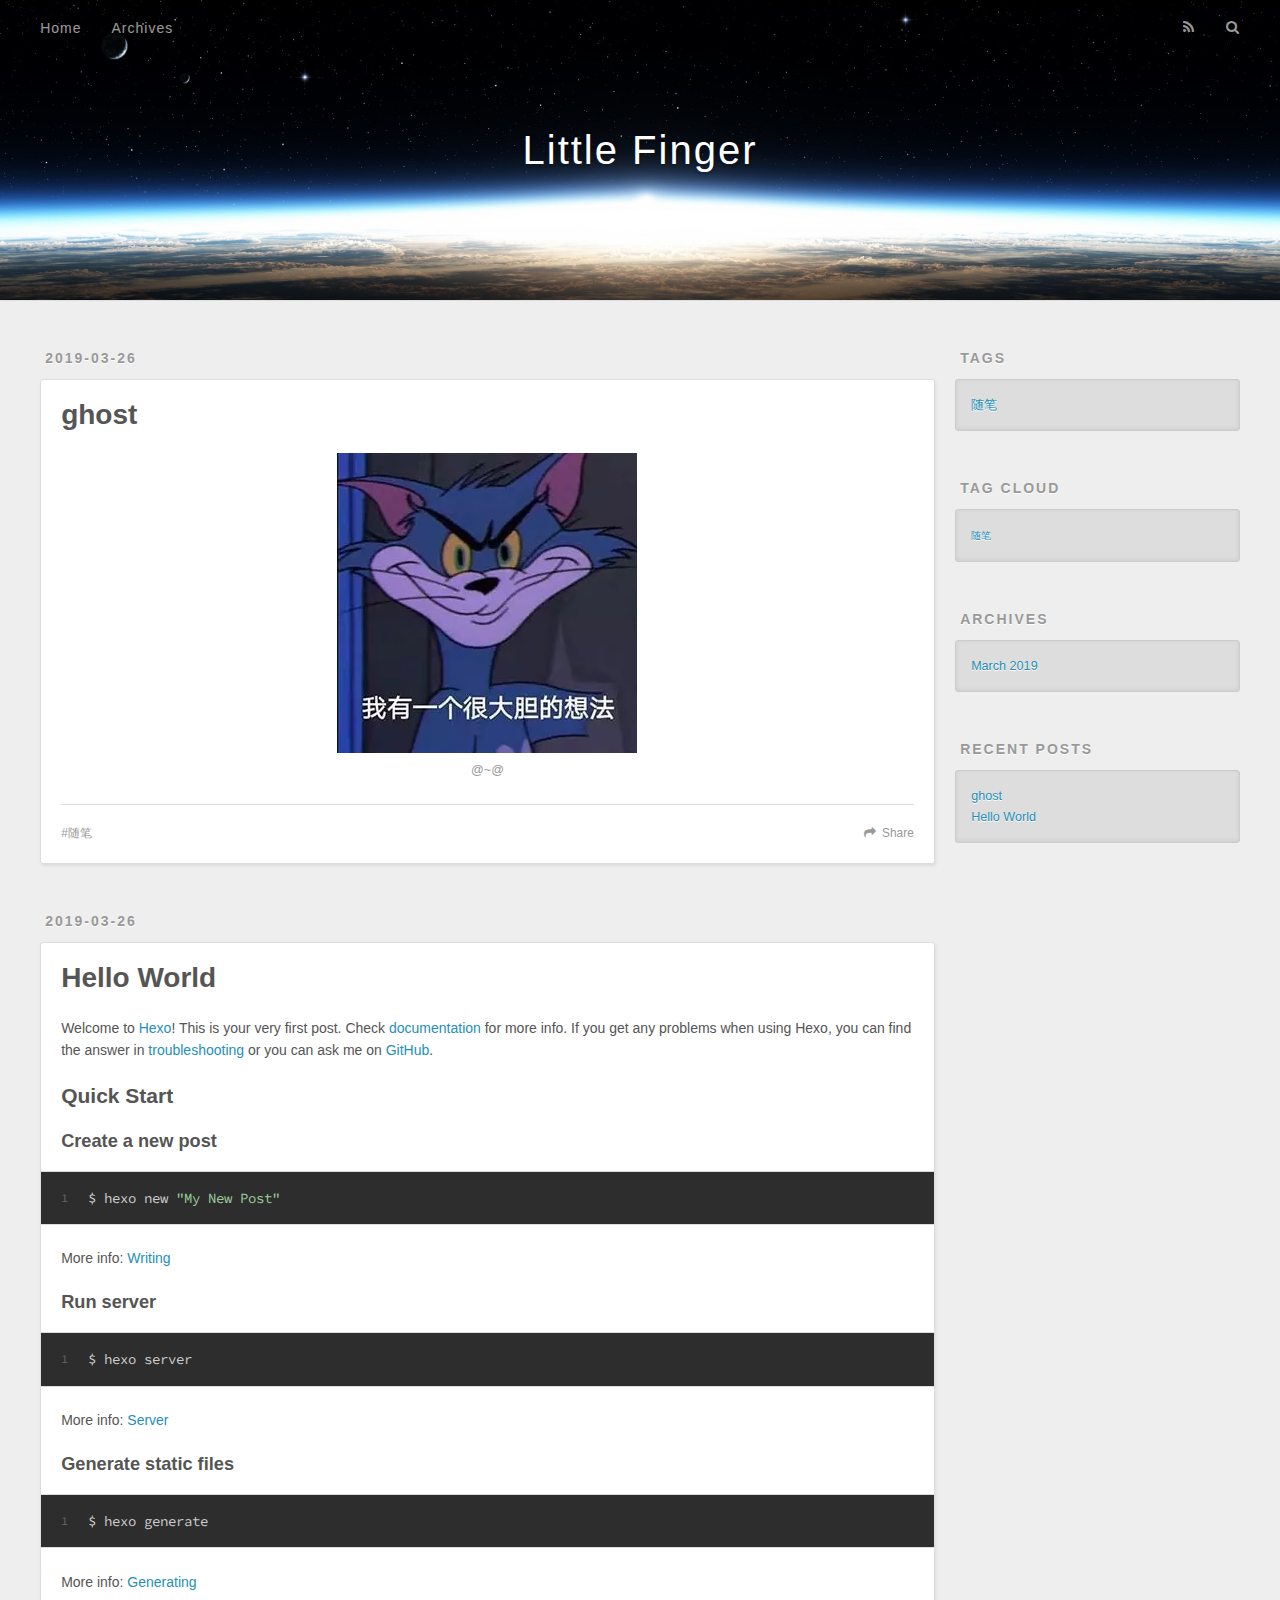
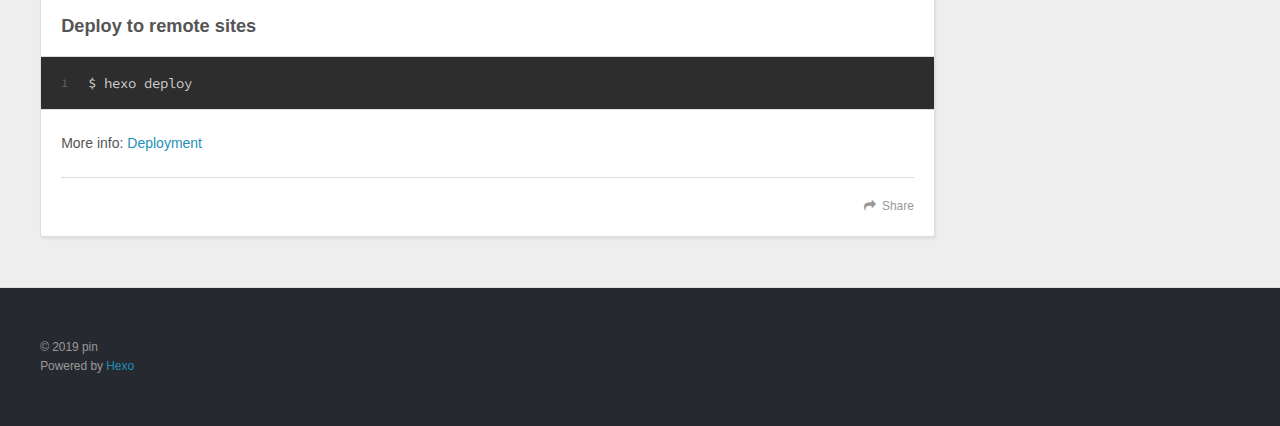
==== index.html @ fc422da3 "Site updated: 2019-03-26 10:39:49" ====
<!DOCTYPE html>
<html>
<head><meta name="generator" content="Hexo 3.8.0">
  <meta charset="utf-8">
  

  
  <title>Little Finger</title>
  <meta name="viewport" content="width=device-width, initial-scale=1, maximum-scale=1">
  <meta name="description" content="test">
<meta property="og:type" content="website">
<meta property="og:title" content="Little Finger">
<meta property="og:url" content="http://yoursite.com/index.html">
<meta property="og:site_name" content="Little Finger">
<meta property="og:description" content="test">
<meta property="og:locale" content="default">
<meta name="twitter:card" content="summary">
<meta name="twitter:title" content="Little Finger">
<meta name="twitter:description" content="test">
  
    <link rel="alternate" href="/atom.xml" title="Little Finger" type="application/atom+xml">
  
  
    <link rel="icon" href="/favicon.png">
  
  
    <link href="//fonts.googleapis.com/css?family=Source+Code+Pro" rel="stylesheet" type="text/css">
  
  <link rel="stylesheet" href="/css/style.css">
</head>
</html>
<body>
  <div id="container">
    <div id="wrap">
      <header id="header">
  <div id="banner"></div>
  <div id="header-outer" class="outer">
    <div id="header-title" class="inner">
      <h1 id="logo-wrap">
        <a href="/" id="logo">Little Finger</a>
      </h1>
      
    </div>
    <div id="header-inner" class="inner">
      <nav id="main-nav">
        <a id="main-nav-toggle" class="nav-icon"></a>
        
          <a class="main-nav-link" href="/">Home</a>
        
          <a class="main-nav-link" href="/archives">Archives</a>
        
      </nav>
      <nav id="sub-nav">
        
          <a id="nav-rss-link" class="nav-icon" href="/atom.xml" title="RSS Feed"></a>
        
        <a id="nav-search-btn" class="nav-icon" title="Search"></a>
      </nav>
      <div id="search-form-wrap">
        <form action="//google.com/search" method="get" accept-charset="UTF-8" class="search-form"><input type="search" name="q" class="search-form-input" placeholder="Search"><button type="submit" class="search-form-submit">&#xF002;</button><input type="hidden" name="sitesearch" value="http://yoursite.com"></form>
      </div>
    </div>
  </div>
</header>
      <div class="outer">
        <section id="main">
  
    <article id="post-ghost" class="article article-type-post" itemscope itemprop="blogPost">
  <div class="article-meta">
    <a href="/2019/03/26/ghost/" class="article-date">
  <time datetime="2019-03-26T02:29:30.000Z" itemprop="datePublished">2019-03-26</time>
</a>
    
  </div>
  <div class="article-inner">
    
    
      <header class="article-header">
        
  
    <h1 itemprop="name">
      <a class="article-title" href="/2019/03/26/ghost/">ghost</a>
    </h1>
  

      </header>
    
    <div class="article-entry" itemprop="articleBody">
      
        <p><img src="/2019/03/26/ghost/2.jpg" alt="@~@"></p>

      
    </div>
    <footer class="article-footer">
      <a data-url="http://yoursite.com/2019/03/26/ghost/" data-id="cjtp668ej0000jkpq7bu8ow5j" class="article-share-link">Share</a>
      
      
  <ul class="article-tag-list"><li class="article-tag-list-item"><a class="article-tag-list-link" href="/tags/随笔/">随笔</a></li></ul>

    </footer>
  </div>
  
</article>


  
    <article id="post-hello-world" class="article article-type-post" itemscope itemprop="blogPost">
  <div class="article-meta">
    <a href="/2019/03/26/hello-world/" class="article-date">
  <time datetime="2019-03-26T02:00:31.292Z" itemprop="datePublished">2019-03-26</time>
</a>
    
  </div>
  <div class="article-inner">
    
    
      <header class="article-header">
        
  
    <h1 itemprop="name">
      <a class="article-title" href="/2019/03/26/hello-world/">Hello World</a>
    </h1>
  

      </header>
    
    <div class="article-entry" itemprop="articleBody">
      
        <p>Welcome to <a href="https://hexo.io/" target="_blank" rel="noopener">Hexo</a>! This is your very first post. Check <a href="https://hexo.io/docs/" target="_blank" rel="noopener">documentation</a> for more info. If you get any problems when using Hexo, you can find the answer in <a href="https://hexo.io/docs/troubleshooting.html" target="_blank" rel="noopener">troubleshooting</a> or you can ask me on <a href="https://github.com/hexojs/hexo/issues" target="_blank" rel="noopener">GitHub</a>.</p>
<h2 id="Quick-Start"><a href="#Quick-Start" class="headerlink" title="Quick Start"></a>Quick Start</h2><h3 id="Create-a-new-post"><a href="#Create-a-new-post" class="headerlink" title="Create a new post"></a>Create a new post</h3><figure class="highlight bash"><table><tr><td class="gutter"><pre><span class="line">1</span><br></pre></td><td class="code"><pre><span class="line">$ hexo new <span class="string">"My New Post"</span></span><br></pre></td></tr></table></figure>
<p>More info: <a href="https://hexo.io/docs/writing.html" target="_blank" rel="noopener">Writing</a></p>
<h3 id="Run-server"><a href="#Run-server" class="headerlink" title="Run server"></a>Run server</h3><figure class="highlight bash"><table><tr><td class="gutter"><pre><span class="line">1</span><br></pre></td><td class="code"><pre><span class="line">$ hexo server</span><br></pre></td></tr></table></figure>
<p>More info: <a href="https://hexo.io/docs/server.html" target="_blank" rel="noopener">Server</a></p>
<h3 id="Generate-static-files"><a href="#Generate-static-files" class="headerlink" title="Generate static files"></a>Generate static files</h3><figure class="highlight bash"><table><tr><td class="gutter"><pre><span class="line">1</span><br></pre></td><td class="code"><pre><span class="line">$ hexo generate</span><br></pre></td></tr></table></figure>
<p>More info: <a href="https://hexo.io/docs/generating.html" target="_blank" rel="noopener">Generating</a></p>
<h3 id="Deploy-to-remote-sites"><a href="#Deploy-to-remote-sites" class="headerlink" title="Deploy to remote sites"></a>Deploy to remote sites</h3><figure class="highlight bash"><table><tr><td class="gutter"><pre><span class="line">1</span><br></pre></td><td class="code"><pre><span class="line">$ hexo deploy</span><br></pre></td></tr></table></figure>
<p>More info: <a href="https://hexo.io/docs/deployment.html" target="_blank" rel="noopener">Deployment</a></p>

      
    </div>
    <footer class="article-footer">
      <a data-url="http://yoursite.com/2019/03/26/hello-world/" data-id="cjtp668eq0001jkpqhsr3fn15" class="article-share-link">Share</a>
      
      
    </footer>
  </div>
  
</article>


  


</section>
        
          <aside id="sidebar">
  
    

  
    
  <div class="widget-wrap">
    <h3 class="widget-title">Tags</h3>
    <div class="widget">
      <ul class="tag-list"><li class="tag-list-item"><a class="tag-list-link" href="/tags/随笔/">随笔</a></li></ul>
    </div>
  </div>


  
    
  <div class="widget-wrap">
    <h3 class="widget-title">Tag Cloud</h3>
    <div class="widget tagcloud">
      <a href="/tags/随笔/" style="font-size: 10px;">随笔</a>
    </div>
  </div>

  
    
  <div class="widget-wrap">
    <h3 class="widget-title">Archives</h3>
    <div class="widget">
      <ul class="archive-list"><li class="archive-list-item"><a class="archive-list-link" href="/archives/2019/03/">March 2019</a></li></ul>
    </div>
  </div>


  
    
  <div class="widget-wrap">
    <h3 class="widget-title">Recent Posts</h3>
    <div class="widget">
      <ul>
        
          <li>
            <a href="/2019/03/26/ghost/">ghost</a>
          </li>
        
          <li>
            <a href="/2019/03/26/hello-world/">Hello World</a>
          </li>
        
      </ul>
    </div>
  </div>

  
</aside>
        
      </div>
      <footer id="footer">
  
  <div class="outer">
    <div id="footer-info" class="inner">
      &copy; 2019 pin<br>
      Powered by <a href="http://hexo.io/" target="_blank">Hexo</a>
    </div>
  </div>
</footer>
    </div>
    <nav id="mobile-nav">
  
    <a href="/" class="mobile-nav-link">Home</a>
  
    <a href="/archives" class="mobile-nav-link">Archives</a>
  
</nav>
    

<script src="//ajax.googleapis.com/ajax/libs/jquery/2.0.3/jquery.min.js"></script>


  <link rel="stylesheet" href="/fancybox/jquery.fancybox.css">
  <script src="/fancybox/jquery.fancybox.pack.js"></script>


<script src="/js/script.js"></script>



  </div>
</body>
</html>
---- css/style.css ----
body {
  width: 100%;
}
body:before,
body:after {
  content: "";
  display: table;
}
body:after {
  clear: both;
}
html,
body,
div,
span,
applet,
object,
iframe,
h1,
h2,
h3,
h4,
h5,
h6,
p,
blockquote,
pre,
a,
abbr,
acronym,
address,
big,
cite,
code,
del,
dfn,
em,
img,
ins,
kbd,
q,
s,
samp,
small,
strike,
strong,
sub,
sup,
tt,
var,
dl,
dt,
dd,
ol,
ul,
li,
fieldset,
form,
label,
legend,
table,
caption,
tbody,
tfoot,
thead,
tr,
th,
td {
  margin: 0;
  padding: 0;
  border: 0;
  outline: 0;
  font-weight: inherit;
  font-style: inherit;
  font-family: inherit;
  font-size: 100%;
  vertical-align: baseline;
}
body {
  line-height: 1;
  color: #000;
  background: #fff;
}
ol,
ul {
  list-style: none;
}
table {
  border-collapse: separate;
  border-spacing: 0;
  vertical-align: middle;
}
caption,
th,
td {
  text-align: left;
  font-weight: normal;
  vertical-align: middle;
}
a img {
  border: none;
}
input,
button {
  margin: 0;
  padding: 0;
}
input::-moz-focus-inner,
button::-moz-focus-inner {
  border: 0;
  padding: 0;
}
@font-face {
  font-family: FontAwesome;
  font-style: normal;
  font-weight: normal;
  src: url("fonts/fontawesome-webfont.eot?v=#4.0.3");
  src: url("fonts/fontawesome-webfont.eot?#iefix&v=#4.0.3") format("embedded-opentype"), url("fonts/fontawesome-webfont.woff?v=#4.0.3") format("woff"), url("fonts/fontawesome-webfont.ttf?v=#4.0.3") format("truetype"), url("fonts/fontawesome-webfont.svg#fontawesomeregular?v=#4.0.3") format("svg");
}
html,
body,
#container {
  height: 100%;
}
body {
  background: #eee;
  font: 14px -apple-system, BlinkMacSystemFont, "Segoe UI", "Roboto", "Oxygen", "Ubuntu", "Cantarell", "Fira Sans", "Droid Sans", "Helvetica Neue", sans-serif;
  -webkit-text-size-adjust: 100%;
}
.outer {
  max-width: 1220px;
  margin: 0 auto;
  padding: 0 20px;
}
.outer:before,
.outer:after {
  content: "";
  display: table;
}
.outer:after {
  clear: both;
}
.inner {
  display: inline;
  float: left;
  width: 98.33333333333333%;
  margin: 0 0.833333333333333%;
}
.left,
.alignleft {
  float: left;
}
.right,
.alignright {
  float: right;
}
.clear {
  clear: both;
}
#container {
  position: relative;
}
.mobile-nav-on {
  overflow: hidden;
}
#wrap {
  height: 100%;
  width: 100%;
  position: absolute;
  top: 0;
  left: 0;
  -webkit-transition: 0.2s ease-out;
  -moz-transition: 0.2s ease-out;
  -ms-transition: 0.2s ease-out;
  transition: 0.2s ease-out;
  z-index: 1;
  background: #eee;
}
.mobile-nav-on #wrap {
  left: 280px;
}
@media screen and (min-width: 768px) {
  #main {
    display: inline;
    float: left;
    width: 73.33333333333333%;
    margin: 0 0.833333333333333%;
  }
}
.article-date,
.article-category-link,
.archive-year,
.widget-title {
  text-decoration: none;
  text-transform: uppercase;
  letter-spacing: 2px;
  color: #999;
  margin-bottom: 1em;
  margin-left: 5px;
  line-height: 1em;
  text-shadow: 0 1px #fff;
  font-weight: bold;
}
.article-inner,
.archive-article-inner {
  background: #fff;
  -webkit-box-shadow: 1px 2px 3px #ddd;
  box-shadow: 1px 2px 3px #ddd;
  border: 1px solid #ddd;
  border-radius: 3px;
}
.article-entry h1,
.widget h1 {
  font-size: 2em;
}
.article-entry h2,
.widget h2 {
  font-size: 1.5em;
}
.article-entry h3,
.widget h3 {
  font-size: 1.3em;
}
.article-entry h4,
.widget h4 {
  font-size: 1.2em;
}
.article-entry h5,
.widget h5 {
  font-size: 1em;
}
.article-entry h6,
.widget h6 {
  font-size: 1em;
  color: #999;
}
.article-entry hr,
.widget hr {
  border: 1px dashed #ddd;
}
.article-entry strong,
.widget strong {
  font-weight: bold;
}
.article-entry em,
.widget em,
.article-entry cite,
.widget cite {
  font-style: italic;
}
.article-entry sup,
.widget sup,
.article-entry sub,
.widget sub {
  font-size: 0.75em;
  line-height: 0;
  position: relative;
  vertical-align: baseline;
}
.article-entry sup,
.widget sup {
  top: -0.5em;
}
.article-entry sub,
.widget sub {
  bottom: -0.2em;
}
.article-entry small,
.widget small {
  font-size: 0.85em;
}
.article-entry acronym,
.widget acronym,
.article-entry abbr,
.widget abbr {
  border-bottom: 1px dotted;
}
.article-entry ul,
.widget ul,
.article-entry ol,
.widget ol,
.article-entry dl,
.widget dl {
  margin: 0 20px;
  line-height: 1.6em;
}
.article-entry ul ul,
.widget ul ul,
.article-entry ol ul,
.widget ol ul,
.article-entry ul ol,
.widget ul ol,
.article-entry ol ol,
.widget ol ol {
  margin-top: 0;
  margin-bottom: 0;
}
.article-entry ul,
.widget ul {
  list-style: disc;
}
.article-entry ol,
.widget ol {
  list-style: decimal;
}
.article-entry dt,
.widget dt {
  font-weight: bold;
}
#header {
  height: 300px;
  position: relative;
  border-bottom: 1px solid #ddd;
}
#header:before,
#header:after {
  content: "";
  position: absolute;
  left: 0;
  right: 0;
  height: 40px;
}
#header:before {
  top: 0;
  background: -webkit-linear-gradient(rgba(0,0,0,0.2), transparent);
  background: -moz-linear-gradient(rgba(0,0,0,0.2), transparent);
  background: -ms-linear-gradient(rgba(0,0,0,0.2), transparent);
  background: linear-gradient(rgba(0,0,0,0.2), transparent);
}
#header:after {
  bottom: 0;
  background: -webkit-linear-gradient(transparent, rgba(0,0,0,0.2));
  background: -moz-linear-gradient(transparent, rgba(0,0,0,0.2));
  background: -ms-linear-gradient(transparent, rgba(0,0,0,0.2));
  background: linear-gradient(transparent, rgba(0,0,0,0.2));
}
#header-outer {
  height: 100%;
  position: relative;
}
#header-inner {
  position: relative;
  overflow: hidden;
}
#banner {
  position: absolute;
  top: 0;
  left: 0;
  width: 100%;
  height: 100%;
  background: url("images/banner.jpg") center #000;
  -webkit-background-size: cover;
  -moz-background-size: cover;
  background-size: cover;
  z-index: -1;
}
#header-title {
  text-align: center;
  height: 40px;
  position: absolute;
  top: 50%;
  left: 0;
  margin-top: -20px;
}
#logo,
#subtitle {
  text-decoration: none;
  color: #fff;
  font-weight: 300;
  text-shadow: 0 1px 4px rgba(0,0,0,0.3);
}
#logo {
  font-size: 40px;
  line-height: 40px;
  letter-spacing: 2px;
}
#subtitle {
  font-size: 16px;
  line-height: 16px;
  letter-spacing: 1px;
}
#subtitle-wrap {
  margin-top: 16px;
}
#main-nav {
  float: left;
  margin-left: -15px;
}
.nav-icon,
.main-nav-link {
  float: left;
  color: #fff;
  opacity: 0.6;
  text-decoration: none;
  text-shadow: 0 1px rgba(0,0,0,0.2);
  -webkit-transition: opacity 0.2s;
  -moz-transition: opacity 0.2s;
  -ms-transition: opacity 0.2s;
  transition: opacity 0.2s;
  display: block;
  padding: 20px 15px;
}
.nav-icon:hover,
.main-nav-link:hover {
  opacity: 1;
}
.nav-icon {
  font-family: FontAwesome;
  text-align: center;
  font-size: 14px;
  width: 14px;
  height: 14px;
  padding: 20px 15px;
  position: relative;
  cursor: pointer;
}
.main-nav-link {
  font-weight: 300;
  letter-spacing: 1px;
}
@media screen and (max-width: 479px) {
  .main-nav-link {
    display: none;
  }
}
#main-nav-toggle {
  display: none;
}
#main-nav-toggle:before {
  content: "\f0c9";
}
@media screen and (max-width: 479px) {
  #main-nav-toggle {
    display: block;
  }
}
#sub-nav {
  float: right;
  margin-right: -15px;
}
#nav-rss-link:before {
  content: "\f09e";
}
#nav-search-btn:before {
  content: "\f002";
}
#search-form-wrap {
  position: absolute;
  top: 15px;
  width: 150px;
  height: 30px;
  right: -150px;
  opacity: 0;
  -webkit-transition: 0.2s ease-out;
  -moz-transition: 0.2s ease-out;
  -ms-transition: 0.2s ease-out;
  transition: 0.2s ease-out;
}
#search-form-wrap.on {
  opacity: 1;
  right: 0;
}
@media screen and (max-width: 479px) {
  #search-form-wrap {
    width: 100%;
    right: -100%;
  }
}
.search-form {
  position: absolute;
  top: 0;
  left: 0;
  right: 0;
  background: #fff;
  padding: 5px 15px;
  border-radius: 15px;
  -webkit-box-shadow: 0 0 10px rgba(0,0,0,0.3);
  box-shadow: 0 0 10px rgba(0,0,0,0.3);
}
.search-form-input {
  border: none;
  background: none;
  color: #555;
  width: 100%;
  font: 13px -apple-system, BlinkMacSystemFont, "Segoe UI", "Roboto", "Oxygen", "Ubuntu", "Cantarell", "Fira Sans", "Droid Sans", "Helvetica Neue", sans-serif;
  outline: none;
}
.search-form-input::-webkit-search-results-decoration,
.search-form-input::-webkit-search-cancel-button {
  -webkit-appearance: none;
}
.search-form-submit {
  position: absolute;
  top: 50%;
  right: 10px;
  margin-top: -7px;
  font: 13px FontAwesome;
  border: none;
  background: none;
  color: #bbb;
  cursor: pointer;
}
.search-form-submit:hover,
.search-form-submit:focus {
  color: #777;
}
.article {
  margin: 50px 0;
}
.article-inner {
  overflow: hidden;
}
.article-meta:before,
.article-meta:after {
  content: "";
  display: table;
}
.article-meta:after {
  clear: both;
}
.article-date {
  float: left;
}
.article-category {
  float: left;
  line-height: 1em;
  color: #ccc;
  text-shadow: 0 1px #fff;
  margin-left: 8px;
}
.article-category:before {
  content: "\2022";
}
.article-category-link {
  margin: 0 12px 1em;
}
.article-header {
  padding: 20px 20px 0;
}
.article-title {
  text-decoration: none;
  font-size: 2em;
  font-weight: bold;
  color: #555;
  line-height: 1.1em;
  -webkit-transition: color 0.2s;
  -moz-transition: color 0.2s;
  -ms-transition: color 0.2s;
  transition: color 0.2s;
}
a.article-title:hover {
  color: #258fb8;
}
.article-entry {
  color: #555;
  padding: 0 20px;
}
.article-entry:before,
.article-entry:after {
  content: "";
  display: table;
}
.article-entry:after {
  clear: both;
}
.article-entry p,
.article-entry table {
  line-height: 1.6em;
  margin: 1.6em 0;
}
.article-entry h1,
.article-entry h2,
.article-entry h3,
.article-entry h4,
.article-entry h5,
.article-entry h6 {
  font-weight: bold;
}
.article-entry h1,
.article-entry h2,
.article-entry h3,
.article-entry h4,
.article-entry h5,
.article-entry h6 {
  line-height: 1.1em;
  margin: 1.1em 0;
}
.article-entry a {
  color: #258fb8;
  text-decoration: none;
}
.article-entry a:hover {
  text-decoration: underline;
}
.article-entry ul,
.article-entry ol,
.article-entry dl {
  margin-top: 1.6em;
  margin-bottom: 1.6em;
}
.article-entry img,
.article-entry video {
  max-width: 100%;
  height: auto;
  display: block;
  margin: auto;
}
.article-entry iframe {
  border: none;
}
.article-entry table {
  width: 100%;
  border-collapse: collapse;
  border-spacing: 0;
}
.article-entry th {
  font-weight: bold;
  border-bottom: 3px solid #ddd;
  padding-bottom: 0.5em;
}
.article-entry td {
  border-bottom: 1px solid #ddd;
  padding: 10px 0;
}
.article-entry blockquote {
  font-family: Georgia, "Times New Roman", serif;
  font-size: 1.4em;
  margin: 1.6em 20px;
  text-align: center;
}
.article-entry blockquote footer {
  font-size: 14px;
  margin: 1.6em 0;
  font-family: -apple-system, BlinkMacSystemFont, "Segoe UI", "Roboto", "Oxygen", "Ubuntu", "Cantarell", "Fira Sans", "Droid Sans", "Helvetica Neue", sans-serif;
}
.article-entry blockquote footer cite:before {
  content: "—";
  padding: 0 0.5em;
}
.article-entry .pullquote {
  text-align: left;
  width: 45%;
  margin: 0;
}
.article-entry .pullquote.left {
  margin-left: 0.5em;
  margin-right: 1em;
}
.article-entry .pullquote.right {
  margin-right: 0.5em;
  margin-left: 1em;
}
.article-entry .caption {
  color: #999;
  display: block;
  font-size: 0.9em;
  margin-top: 0.5em;
  position: relative;
  text-align: center;
}
.article-entry .video-container {
  position: relative;
  padding-top: 56.25%;
  height: 0;
  overflow: hidden;
}
.article-entry .video-container iframe,
.article-entry .video-container object,
.article-entry .video-container embed {
  position: absolute;
  top: 0;
  left: 0;
  width: 100%;
  height: 100%;
  margin-top: 0;
}
.article-more-link a {
  display: inline-block;
  line-height: 1em;
  padding: 6px 15px;
  border-radius: 15px;
  background: #eee;
  color: #999;
  text-shadow: 0 1px #fff;
  text-decoration: none;
}
.article-more-link a:hover {
  background: #258fb8;
  color: #fff;
  text-decoration: none;
  text-shadow: 0 1px #1e7293;
}
.article-footer {
  font-size: 0.85em;
  line-height: 1.6em;
  border-top: 1px solid #ddd;
  padding-top: 1.6em;
  margin: 0 20px 20px;
}
.article-footer:before,
.article-footer:after {
  content: "";
  display: table;
}
.article-footer:after {
  clear: both;
}
.article-footer a {
  color: #999;
  text-decoration: none;
}
.article-footer a:hover {
  color: #555;
}
.article-tag-list-item {
  float: left;
  margin-right: 10px;
}
.article-tag-list-link:before {
  content: "#";
}
.article-comment-link {
  float: right;
}
.article-comment-link:before {
  content: "\f075";
  font-family: FontAwesome;
  padding-right: 8px;
}
.article-share-link {
  cursor: pointer;
  float: right;
  margin-left: 20px;
}
.article-share-link:before {
  content: "\f064";
  font-family: FontAwesome;
  padding-right: 6px;
}
#article-nav {
  position: relative;
}
#article-nav:before,
#article-nav:after {
  content: "";
  display: table;
}
#article-nav:after {
  clear: both;
}
@media screen and (min-width: 768px) {
  #article-nav {
    margin: 50px 0;
  }
  #article-nav:before {
    width: 8px;
    height: 8px;
    position: absolute;
    top: 50%;
    left: 50%;
    margin-top: -4px;
    margin-left: -4px;
    content: "";
    border-radius: 50%;
    background: #ddd;
    -webkit-box-shadow: 0 1px 2px #fff;
    box-shadow: 0 1px 2px #fff;
  }
}
.article-nav-link-wrap {
  text-decoration: none;
  text-shadow: 0 1px #fff;
  color: #999;
  -webkit-box-sizing: border-box;
  -moz-box-sizing: border-box;
  box-sizing: border-box;
  margin-top: 50px;
  text-align: center;
  display: block;
}
.article-nav-link-wrap:hover {
  color: #555;
}
@media screen and (min-width: 768px) {
  .article-nav-link-wrap {
    width: 50%;
    margin-top: 0;
  }
}
@media screen and (min-width: 768px) {
  #article-nav-newer {
    float: left;
    text-align: right;
    padding-right: 20px;
  }
}
@media screen and (min-width: 768px) {
  #article-nav-older {
    float: right;
    text-align: left;
    padding-left: 20px;
  }
}
.article-nav-caption {
  text-transform: uppercase;
  letter-spacing: 2px;
  color: #ddd;
  line-height: 1em;
  font-weight: bold;
}
#article-nav-newer .article-nav-caption {
  margin-right: -2px;
}
.article-nav-title {
  font-size: 0.85em;
  line-height: 1.6em;
  margin-top: 0.5em;
}
.article-share-box {
  position: absolute;
  display: none;
  background: #fff;
  -webkit-box-shadow: 1px 2px 10px rgba(0,0,0,0.2);
  box-shadow: 1px 2px 10px rgba(0,0,0,0.2);
  border-radius: 3px;
  margin-left: -145px;
  overflow: hidden;
  z-index: 1;
}
.article-share-box.on {
  display: block;
}
.article-share-input {
  width: 100%;
  background: none;
  -webkit-box-sizing: border-box;
  -moz-box-sizing: border-box;
  box-sizing: border-box;
  font: 14px -apple-system, BlinkMacSystemFont, "Segoe UI", "Roboto", "Oxygen", "Ubuntu", "Cantarell", "Fira Sans", "Droid Sans", "Helvetica Neue", sans-serif;
  padding: 0 15px;
  color: #555;
  outline: none;
  border: 1px solid #ddd;
  border-radius: 3px 3px 0 0;
  height: 36px;
  line-height: 36px;
}
.article-share-links {
  background: #eee;
}
.article-share-links:before,
.article-share-links:after {
  content: "";
  display: table;
}
.article-share-links:after {
  clear: both;
}
.article-share-twitter,
.article-share-facebook,
.article-share-pinterest,
.article-share-google {
  width: 50px;
  height: 36px;
  display: block;
  float: left;
  position: relative;
  color: #999;
  text-shadow: 0 1px #fff;
}
.article-share-twitter:before,
.article-share-facebook:before,
.article-share-pinterest:before,
.article-share-google:before {
  font-size: 20px;
  font-family: FontAwesome;
  width: 20px;
  height: 20px;
  position: absolute;
  top: 50%;
  left: 50%;
  margin-top: -10px;
  margin-left: -10px;
  text-align: center;
}
.article-share-twitter:hover,
.article-share-facebook:hover,
.article-share-pinterest:hover,
.article-share-google:hover {
  color: #fff;
}
.article-share-twitter:before {
  content: "\f099";
}
.article-share-twitter:hover {
  background: #00aced;
  text-shadow: 0 1px #008abe;
}
.article-share-facebook:before {
  content: "\f09a";
}
.article-share-facebook:hover {
  background: #3b5998;
  text-shadow: 0 1px #2f477a;
}
.article-share-pinterest:before {
  content: "\f0d2";
}
.article-share-pinterest:hover {
  background: #cb2027;
  text-shadow: 0 1px #a21a1f;
}
.article-share-google:before {
  content: "\f0d5";
}
.article-share-google:hover {
  background: #dd4b39;
  text-shadow: 0 1px #be3221;
}
.article-gallery {
  background: #000;
  position: relative;
}
.article-gallery-photos {
  position: relative;
  overflow: hidden;
}
.article-gallery-img {
  display: none;
  max-width: 100%;
}
.article-gallery-img:first-child {
  display: block;
}
.article-gallery-img.loaded {
  position: absolute;
  display: block;
}
.article-gallery-img img {
  display: block;
  max-width: 100%;
  margin: 0 auto;
}
#comments {
  background: #fff;
  -webkit-box-shadow: 1px 2px 3px #ddd;
  box-shadow: 1px 2px 3px #ddd;
  padding: 20px;
  border: 1px solid #ddd;
  border-radius: 3px;
  margin: 50px 0;
}
#comments a {
  color: #258fb8;
}
.archives-wrap {
  margin: 50px 0;
}
.archives:before,
.archives:after {
  content: "";
  display: table;
}
.archives:after {
  clear: both;
}
.archive-year-wrap {
  margin-bottom: 1em;
}
.archives {
  -webkit-column-gap: 10px;
  -moz-column-gap: 10px;
  column-gap: 10px;
}
@media screen and (min-width: 480px) and (max-width: 767px) {
  .archives {
    -webkit-column-count: 2;
    -moz-column-count: 2;
    column-count: 2;
  }
}
@media screen and (min-width: 768px) {
  .archives {
    -webkit-column-count: 3;
    -moz-column-count: 3;
    column-count: 3;
  }
}
.archive-article {
  -webkit-column-break-inside: avoid;
  page-break-inside: avoid;
  overflow: hidden;
  break-inside: avoid-column;
}
.archive-article-inner {
  padding: 10px;
  margin-bottom: 15px;
}
.archive-article-title {
  text-decoration: none;
  font-weight: bold;
  color: #555;
  -webkit-transition: color 0.2s;
  -moz-transition: color 0.2s;
  -ms-transition: color 0.2s;
  transition: color 0.2s;
  line-height: 1.6em;
}
.archive-article-title:hover {
  color: #258fb8;
}
.archive-article-footer {
  margin-top: 1em;
}
.archive-article-date {
  color: #999;
  text-decoration: none;
  font-size: 0.85em;
  line-height: 1em;
  margin-bottom: 0.5em;
  display: block;
}
#page-nav {
  margin: 50px auto;
  background: #fff;
  -webkit-box-shadow: 1px 2px 3px #ddd;
  box-shadow: 1px 2px 3px #ddd;
  border: 1px solid #ddd;
  border-radius: 3px;
  text-align: center;
  color: #999;
  overflow: hidden;
}
#page-nav:before,
#page-nav:after {
  content: "";
  display: table;
}
#page-nav:after {
  clear: both;
}
#page-nav a,
#page-nav span {
  padding: 10px 20px;
  line-height: 1;
  height: 2ex;
}
#page-nav a {
  color: #999;
  text-decoration: none;
}
#page-nav a:hover {
  background: #999;
  color: #fff;
}
#page-nav .prev {
  float: left;
}
#page-nav .next {
  float: right;
}
#page-nav .page-number {
  display: inline-block;
}
@media screen and (max-width: 479px) {
  #page-nav .page-number {
    display: none;
  }
}
#page-nav .current {
  color: #555;
  font-weight: bold;
}
#page-nav .space {
  color: #ddd;
}
#footer {
  background: #262a30;
  padding: 50px 0;
  border-top: 1px solid #ddd;
  color: #999;
}
#footer a {
  color: #258fb8;
  text-decoration: none;
}
#footer a:hover {
  text-decoration: underline;
}
#footer-info {
  line-height: 1.6em;
  font-size: 0.85em;
}
.article-entry pre,
.article-entry .highlight {
  background: #2d2d2d;
  margin: 0 -20px;
  padding: 15px 20px;
  border-style: solid;
  border-color: #ddd;
  border-width: 1px 0;
  overflow: auto;
  color: #ccc;
  line-height: 22.400000000000002px;
}
.article-entry .highlight .gutter pre,
.article-entry .gist .gist-file .gist-data .line-numbers {
  color: #666;
  font-size: 0.85em;
}
.article-entry pre,
.article-entry code {
  font-family: "Source Code Pro", Consolas, Monaco, Menlo, Consolas, monospace;
}
.article-entry code {
  background: #eee;
  text-shadow: 0 1px #fff;
  padding: 0 0.3em;
}
.article-entry pre code {
  background: none;
  text-shadow: none;
  padding: 0;
}
.article-entry .highlight pre {
  border: none;
  margin: 0;
  padding: 0;
}
.article-entry .highlight table {
  margin: 0;
  width: auto;
}
.article-entry .highlight td {
  border: none;
  padding: 0;
}
.article-entry .highlight figcaption {
  font-size: 0.85em;
  color: #999;
  line-height: 1em;
  margin-bottom: 1em;
}
.article-entry .highlight figcaption:before,
.article-entry .highlight figcaption:after {
  content: "";
  display: table;
}
.article-entry .highlight figcaption:after {
  clear: both;
}
.article-entry .highlight figcaption a {
  float: right;
}
.article-entry .highlight .gutter pre {
  text-align: right;
  padding-right: 20px;
}
.article-entry .highlight .line {
  height: 22.400000000000002px;
}
.article-entry .highlight .line.marked {
  background: #515151;
}
.article-entry .gist {
  margin: 0 -20px;
  border-style: solid;
  border-color: #ddd;
  border-width: 1px 0;
  background: #2d2d2d;
  padding: 15px 20px 15px 0;
}
.article-entry .gist .gist-file {
  border: none;
  font-family: "Source Code Pro", Consolas, Monaco, Menlo, Consolas, monospace;
  margin: 0;
}
.article-entry .gist .gist-file .gist-data {
  background: none;
  border: none;
}
.article-entry .gist .gist-file .gist-data .line-numbers {
  background: none;
  border: none;
  padding: 0 20px 0 0;
}
.article-entry .gist .gist-file .gist-data .line-data {
  padding: 0 !important;
}
.article-entry .gist .gist-file .highlight {
  margin: 0;
  padding: 0;
  border: none;
}
.article-entry .gist .gist-file .gist-meta {
  background: #2d2d2d;
  color: #999;
  font: 0.85em -apple-system, BlinkMacSystemFont, "Segoe UI", "Roboto", "Oxygen", "Ubuntu", "Cantarell", "Fira Sans", "Droid Sans", "Helvetica Neue", sans-serif;
  text-shadow: 0 0;
  padding: 0;
  margin-top: 1em;
  margin-left: 20px;
}
.article-entry .gist .gist-file .gist-meta a {
  color: #258fb8;
  font-weight: normal;
}
.article-entry .gist .gist-file .gist-meta a:hover {
  text-decoration: underline;
}
pre .comment,
pre .title {
  color: #999;
}
pre .variable,
pre .attribute,
pre .tag,
pre .regexp,
pre .ruby .constant,
pre .xml .tag .title,
pre .xml .pi,
pre .xml .doctype,
pre .html .doctype,
pre .css .id,
pre .css .class,
pre .css .pseudo {
  color: #f2777a;
}
pre .number,
pre .preprocessor,
pre .built_in,
pre .literal,
pre .params,
pre .constant {
  color: #f99157;
}
pre .class,
pre .ruby .class .title,
pre .css .rules .attribute {
  color: #9c9;
}
pre .string,
pre .value,
pre .inheritance,
pre .header,
pre .ruby .symbol,
pre .xml .cdata {
  color: #9c9;
}
pre .css .hexcolor {
  color: #6cc;
}
pre .function,
pre .python .decorator,
pre .python .title,
pre .ruby .function .title,
pre .ruby .title .keyword,
pre .perl .sub,
pre .javascript .title,
pre .coffeescript .title {
  color: #69c;
}
pre .keyword,
pre .javascript .function {
  color: #c9c;
}
@media screen and (max-width: 479px) {
  #mobile-nav {
    position: absolute;
    top: 0;
    left: 0;
    width: 280px;
    height: 100%;
    background: #191919;
    border-right: 1px solid #fff;
  }
}
@media screen and (max-width: 479px) {
  .mobile-nav-link {
    display: block;
    color: #999;
    text-decoration: none;
    padding: 15px 20px;
    font-weight: bold;
  }
  .mobile-nav-link:hover {
    color: #fff;
  }
}
@media screen and (min-width: 768px) {
  #sidebar {
    display: inline;
    float: left;
    width: 23.333333333333332%;
    margin: 0 0.833333333333333%;
  }
}
.widget-wrap {
  margin: 50px 0;
}
.widget {
  color: #777;
  text-shadow: 0 1px #fff;
  background: #ddd;
  -webkit-box-shadow: 0 -1px 4px #ccc inset;
  box-shadow: 0 -1px 4px #ccc inset;
  border: 1px solid #ccc;
  padding: 15px;
  border-radius: 3px;
}
.widget a {
  color: #258fb8;
  text-decoration: none;
}
.widget a:hover {
  text-decoration: underline;
}
.widget ul ul,
.widget ol ul,
.widget dl ul,
.widget ul ol,
.widget ol ol,
.widget dl ol,
.widget ul dl,
.widget ol dl,
.widget dl dl {
  margin-left: 15px;
  list-style: disc;
}
.widget {
  line-height: 1.6em;
  word-wrap: break-word;
  font-size: 0.9em;
}
.widget ul,
.widget ol {
  list-style: none;
  margin: 0;
}
.widget ul ul,
.widget ol ul,
.widget ul ol,
.widget ol ol {
  margin: 0 20px;
}
.widget ul ul,
.widget ol ul {
  list-style: disc;
}
.widget ul ol,
.widget ol ol {
  list-style: decimal;
}
.category-list-count,
.tag-list-count,
.archive-list-count {
  padding-left: 5px;
  color: #999;
  font-size: 0.85em;
}
.category-list-count:before,
.tag-list-count:before,
.archive-list-count:before {
  content: "(";
}
.category-list-count:after,
.tag-list-count:after,
.archive-list-count:after {
  content: ")";
}
.tagcloud a {
  margin-right: 5px;
  display: inline-block;
}
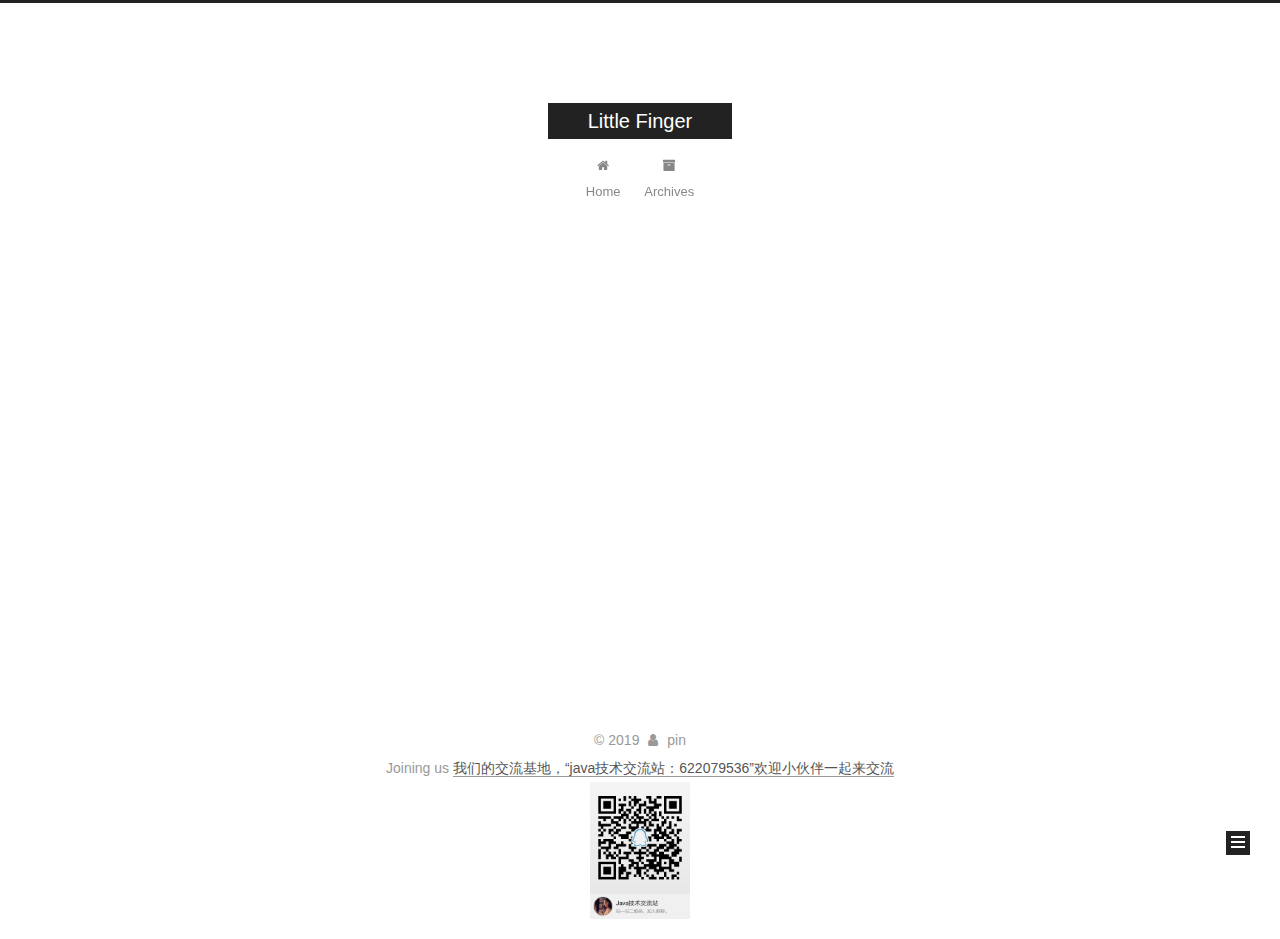
==== commit d499fa24: "Site updated: 2019-03-26 15:03:58" ====
--- a/index.html
+++ b/index.html
@@ -1,244 +1,616 @@
 <!DOCTYPE html>
-<html>
+
+
+
+  
+
+
+<html class="theme-next muse use-motion" lang>
 <head><meta name="generator" content="Hexo 3.8.0">
-  <meta charset="utf-8">
-  
-
-  
-  <title>Little Finger</title>
-  <meta name="viewport" content="width=device-width, initial-scale=1, maximum-scale=1">
-  <meta name="description" content="test">
+  <meta charset="UTF-8">
+<meta http-equiv="X-UA-Compatible" content="IE=edge">
+<meta name="viewport" content="width=device-width, initial-scale=1, maximum-scale=1">
+<meta name="theme-color" content="#222">
+
+
+
+
+
+
+
+
+
+<meta http-equiv="Cache-Control" content="no-transform">
+<meta http-equiv="Cache-Control" content="no-siteapp">
+
+
+
+
+
+
+
+
+
+
+
+
+
+
+
+
+  
+  
+  <link href="/lib/fancybox/source/jquery.fancybox.css?v=2.1.5" rel="stylesheet" type="text/css">
+
+
+
+
+
+
+
+<link href="/lib/font-awesome/css/font-awesome.min.css?v=4.6.2" rel="stylesheet" type="text/css">
+
+<link href="/css/main.css?v=5.1.4" rel="stylesheet" type="text/css">
+
+
+  <link rel="apple-touch-icon" sizes="180x180" href="/images/apple-touch-icon-next.png?v=5.1.4">
+
+
+  <link rel="icon" type="image/png" sizes="32x32" href="/images/favicon-32x32-next.png?v=5.1.4">
+
+
+  <link rel="icon" type="image/png" sizes="16x16" href="/images/favicon-16x16-next.png?v=5.1.4">
+
+
+  <link rel="mask-icon" href="/images/logo.svg?v=5.1.4" color="#222">
+
+
+
+
+
+  <meta name="keywords" content="Hexo, NexT">
+
+
+
+
+
+
+
+
+
+
+<meta name="description" content="test">
 <meta property="og:type" content="website">
 <meta property="og:title" content="Little Finger">
-<meta property="og:url" content="http://yoursite.com/index.html">
+<meta property="og:url" content="http://hit-a-girl.github.io/index.html">
 <meta property="og:site_name" content="Little Finger">
 <meta property="og:description" content="test">
 <meta property="og:locale" content="default">
 <meta name="twitter:card" content="summary">
 <meta name="twitter:title" content="Little Finger">
 <meta name="twitter:description" content="test">
-  
-    <link rel="alternate" href="/atom.xml" title="Little Finger" type="application/atom+xml">
-  
-  
-    <link rel="icon" href="/favicon.png">
-  
-  
-    <link href="//fonts.googleapis.com/css?family=Source+Code+Pro" rel="stylesheet" type="text/css">
-  
-  <link rel="stylesheet" href="/css/style.css">
+
+
+
+<script type="text/javascript" id="hexo.configurations">
+  var NexT = window.NexT || {};
+  var CONFIG = {
+    root: '/',
+    scheme: 'Muse',
+    version: '5.1.4',
+    sidebar: {"position":"left","display":"post","offset":12,"b2t":false,"scrollpercent":false,"onmobile":false},
+    fancybox: true,
+    tabs: true,
+    motion: {"enable":true,"async":false,"transition":{"post_block":"fadeIn","post_header":"slideDownIn","post_body":"slideDownIn","coll_header":"slideLeftIn","sidebar":"slideUpIn"}},
+    duoshuo: {
+      userId: '0',
+      author: 'Author'
+    },
+    algolia: {
+      applicationID: '',
+      apiKey: '',
+      indexName: '',
+      hits: {"per_page":10},
+      labels: {"input_placeholder":"Search for Posts","hits_empty":"We didn't find any results for the search: ${query}","hits_stats":"${hits} results found in ${time} ms"}
+    }
+  };
+</script>
+
+
+
+  <link rel="canonical" href="http://hit-a-girl.github.io/">
+
+
+
+
+
+  <title>Little Finger</title>
+  
+
+
+
+
+
+
+
+
 </head>
-</html>
-<body>
-  <div id="container">
-    <div id="wrap">
-      <header id="header">
-  <div id="banner"></div>
-  <div id="header-outer" class="outer">
-    <div id="header-title" class="inner">
-      <h1 id="logo-wrap">
-        <a href="/" id="logo">Little Finger</a>
-      </h1>
-      
+
+<body itemscope itemtype="http://schema.org/WebPage" lang="default">
+
+  
+  
+    
+  
+
+  <div class="container sidebar-position-left 
+  page-home">
+    <div class="headband"></div>
+
+    <header id="header" class="header" itemscope itemtype="http://schema.org/WPHeader">
+      <div class="header-inner"><div class="site-brand-wrapper">
+  <div class="site-meta ">
+    
+
+    <div class="custom-logo-site-title">
+      <a href="/" class="brand" rel="start">
+        <span class="logo-line-before"><i></i></span>
+        <span class="site-title">Little Finger</span>
+        <span class="logo-line-after"><i></i></span>
+      </a>
     </div>
-    <div id="header-inner" class="inner">
-      <nav id="main-nav">
-        <a id="main-nav-toggle" class="nav-icon"></a>
-        
-          <a class="main-nav-link" href="/">Home</a>
-        
-          <a class="main-nav-link" href="/archives">Archives</a>
-        
-      </nav>
-      <nav id="sub-nav">
-        
-          <a id="nav-rss-link" class="nav-icon" href="/atom.xml" title="RSS Feed"></a>
-        
-        <a id="nav-search-btn" class="nav-icon" title="Search"></a>
-      </nav>
-      <div id="search-form-wrap">
-        <form action="//google.com/search" method="get" accept-charset="UTF-8" class="search-form"><input type="search" name="q" class="search-form-input" placeholder="Search"><button type="submit" class="search-form-submit">&#xF002;</button><input type="hidden" name="sitesearch" value="http://yoursite.com"></form>
-      </div>
+      
+        <p class="site-subtitle"></p>
+      
+  </div>
+
+  <div class="site-nav-toggle">
+    <button>
+      <span class="btn-bar"></span>
+      <span class="btn-bar"></span>
+      <span class="btn-bar"></span>
+    </button>
+  </div>
+</div>
+
+<nav class="site-nav">
+  
+
+  
+    <ul id="menu" class="menu">
+      
+        
+        <li class="menu-item menu-item-home">
+          <a href="/" rel="section">
+            
+              <i class="menu-item-icon fa fa-fw fa-home"></i> <br>
+            
+            Home
+          </a>
+        </li>
+      
+        
+        <li class="menu-item menu-item-archives">
+          <a href="/archives/" rel="section">
+            
+              <i class="menu-item-icon fa fa-fw fa-archive"></i> <br>
+            
+            Archives
+          </a>
+        </li>
+      
+
+      
+    </ul>
+  
+
+  
+</nav>
+
+
+
+ </div>
+    </header>
+
+    <main id="main" class="main">
+      <div class="main-inner">
+        <div class="content-wrap">
+          <div id="content" class="content">
+            
+  <section id="posts" class="posts-expand">
+    
+      
+
+  
+
+  
+  
+  
+
+  <article class="post post-type-normal" itemscope itemtype="http://schema.org/Article">
+  
+  
+  
+  <div class="post-block">
+    <link itemprop="mainEntityOfPage" href="http://hit-a-girl.github.io/2019/03/26/ghost/">
+
+    <span hidden itemprop="author" itemscope itemtype="http://schema.org/Person">
+      <meta itemprop="name" content="pin">
+      <meta itemprop="description" content>
+      <meta itemprop="image" content="/images/avatar.gif">
+    </span>
+
+    <span hidden itemprop="publisher" itemscope itemtype="http://schema.org/Organization">
+      <meta itemprop="name" content="Little Finger">
+    </span>
+
+    
+      <header class="post-header">
+
+        
+        
+          <h1 class="post-title" itemprop="name headline">
+                
+                <a class="post-title-link" href="/2019/03/26/ghost/" itemprop="url">ghost</a></h1>
+        
+
+        <div class="post-meta">
+          <span class="post-time">
+            
+              <span class="post-meta-item-icon">
+                <i class="fa fa-calendar-o"></i>
+              </span>
+              
+                <span class="post-meta-item-text">Posted on</span>
+              
+              <time title="Post created" itemprop="dateCreated datePublished" datetime="2019-03-26T10:29:30+08:00">
+                2019-03-26
+              </time>
+            
+
+            
+
+            
+          </span>
+
+          
+
+          
+            
+          
+
+          
+          
+
+          
+
+          
+
+          
+
+        </div>
+      </header>
+    
+
+    
+    
+    
+    <div class="post-body" itemprop="articleBody">
+
+      
+      
+
+      
+        
+          
+            <p><img src="/2019/03/26/ghost/2.jpg" alt="@~@"></p>
+
+          
+        
+      
+    </div>
+    
+    
+    
+
+    
+
+    
+
+    
+
+    <footer class="post-footer">
+      
+
+      
+
+      
+
+      
+      
+        <div class="post-eof"></div>
+      
+    </footer>
+  </div>
+  
+  
+  
+  </article>
+
+
+    
+  </section>
+
+  
+
+
+          </div>
+          
+
+
+          
+
+        </div>
+        
+          
+  
+  <div class="sidebar-toggle">
+    <div class="sidebar-toggle-line-wrap">
+      <span class="sidebar-toggle-line sidebar-toggle-line-first"></span>
+      <span class="sidebar-toggle-line sidebar-toggle-line-middle"></span>
+      <span class="sidebar-toggle-line sidebar-toggle-line-last"></span>
     </div>
   </div>
-</header>
-      <div class="outer">
-        <section id="main">
-  
-    <article id="post-ghost" class="article article-type-post" itemscope itemprop="blogPost">
-  <div class="article-meta">
-    <a href="/2019/03/26/ghost/" class="article-date">
-  <time datetime="2019-03-26T02:29:30.000Z" itemprop="datePublished">2019-03-26</time>
-</a>
-    
+
+  <aside id="sidebar" class="sidebar">
+    
+    <div class="sidebar-inner">
+
+      
+
+      
+
+      <section class="site-overview-wrap sidebar-panel sidebar-panel-active">
+        <div class="site-overview">
+          <div class="site-author motion-element" itemprop="author" itemscope itemtype="http://schema.org/Person">
+            
+              <p class="site-author-name" itemprop="name">pin</p>
+              <p class="site-description motion-element" itemprop="description">test</p>
+          </div>
+
+          <nav class="site-state motion-element">
+
+            
+              <div class="site-state-item site-state-posts">
+              
+                <a href="/archives/">
+              
+                  <span class="site-state-item-count">1</span>
+                  <span class="site-state-item-name">posts</span>
+                </a>
+              </div>
+            
+
+            
+
+            
+              
+              
+              <div class="site-state-item site-state-tags">
+                
+                  <span class="site-state-item-count">1</span>
+                  <span class="site-state-item-name">tags</span>
+                
+              </div>
+            
+
+          </nav>
+
+          
+
+          
+
+          
+          
+
+          
+          
+
+          
+
+        </div>
+      </section>
+
+      
+
+      
+
+    </div>
+  </aside>
+
+
+        
+      </div>
+    </main>
+
+    <footer id="footer" class="footer">
+      <div class="footer-inner">
+        <div class="copyright">&copy; <span itemprop="copyrightYear">2019</span>
+  <span class="with-love">
+    <i class="fa fa-user"></i>
+  </span>
+  <span class="author" itemprop="copyrightHolder">pin</span>
+
+  
+</div>
+
+
+
+
+
+
+
+
+  <div class="footer-custom">Joining us <a target="_blank" href="//shang.qq.com/wpa/qunwpa?idkey=261158e7168b9f5f38c19728e964149440a5013a75e802265b9c7c3f8c29c352">我们的交流基地，“java技术交流站：622079536”欢迎小伙伴一起来交流<img width="100" height="100" src="/images/share.jpg"></a></div>
+
+
+        
+
+
+
+
+
+
+
+        
+      </div>
+    </footer>
+
+    
+      <div class="back-to-top">
+        <i class="fa fa-arrow-up"></i>
+        
+      </div>
+    
+
+    
+
   </div>
-  <div class="article-inner">
-    
-    
-      <header class="article-header">
-        
-  
-    <h1 itemprop="name">
-      <a class="article-title" href="/2019/03/26/ghost/">ghost</a>
-    </h1>
-  
-
-      </header>
-    
-    <div class="article-entry" itemprop="articleBody">
-      
-        <p><img src="/2019/03/26/ghost/2.jpg" alt="@~@"></p>
-
-      
-    </div>
-    <footer class="article-footer">
-      <a data-url="http://yoursite.com/2019/03/26/ghost/" data-id="cjtp668ej0000jkpq7bu8ow5j" class="article-share-link">Share</a>
-      
-      
-  <ul class="article-tag-list"><li class="article-tag-list-item"><a class="article-tag-list-link" href="/tags/随笔/">随笔</a></li></ul>
-
-    </footer>
-  </div>
-  
-</article>
-
-
-  
-    <article id="post-hello-world" class="article article-type-post" itemscope itemprop="blogPost">
-  <div class="article-meta">
-    <a href="/2019/03/26/hello-world/" class="article-date">
-  <time datetime="2019-03-26T02:00:31.292Z" itemprop="datePublished">2019-03-26</time>
-</a>
-    
-  </div>
-  <div class="article-inner">
-    
-    
-      <header class="article-header">
-        
-  
-    <h1 itemprop="name">
-      <a class="article-title" href="/2019/03/26/hello-world/">Hello World</a>
-    </h1>
-  
-
-      </header>
-    
-    <div class="article-entry" itemprop="articleBody">
-      
-        <p>Welcome to <a href="https://hexo.io/" target="_blank" rel="noopener">Hexo</a>! This is your very first post. Check <a href="https://hexo.io/docs/" target="_blank" rel="noopener">documentation</a> for more info. If you get any problems when using Hexo, you can find the answer in <a href="https://hexo.io/docs/troubleshooting.html" target="_blank" rel="noopener">troubleshooting</a> or you can ask me on <a href="https://github.com/hexojs/hexo/issues" target="_blank" rel="noopener">GitHub</a>.</p>
-<h2 id="Quick-Start"><a href="#Quick-Start" class="headerlink" title="Quick Start"></a>Quick Start</h2><h3 id="Create-a-new-post"><a href="#Create-a-new-post" class="headerlink" title="Create a new post"></a>Create a new post</h3><figure class="highlight bash"><table><tr><td class="gutter"><pre><span class="line">1</span><br></pre></td><td class="code"><pre><span class="line">$ hexo new <span class="string">"My New Post"</span></span><br></pre></td></tr></table></figure>
-<p>More info: <a href="https://hexo.io/docs/writing.html" target="_blank" rel="noopener">Writing</a></p>
-<h3 id="Run-server"><a href="#Run-server" class="headerlink" title="Run server"></a>Run server</h3><figure class="highlight bash"><table><tr><td class="gutter"><pre><span class="line">1</span><br></pre></td><td class="code"><pre><span class="line">$ hexo server</span><br></pre></td></tr></table></figure>
-<p>More info: <a href="https://hexo.io/docs/server.html" target="_blank" rel="noopener">Server</a></p>
-<h3 id="Generate-static-files"><a href="#Generate-static-files" class="headerlink" title="Generate static files"></a>Generate static files</h3><figure class="highlight bash"><table><tr><td class="gutter"><pre><span class="line">1</span><br></pre></td><td class="code"><pre><span class="line">$ hexo generate</span><br></pre></td></tr></table></figure>
-<p>More info: <a href="https://hexo.io/docs/generating.html" target="_blank" rel="noopener">Generating</a></p>
-<h3 id="Deploy-to-remote-sites"><a href="#Deploy-to-remote-sites" class="headerlink" title="Deploy to remote sites"></a>Deploy to remote sites</h3><figure class="highlight bash"><table><tr><td class="gutter"><pre><span class="line">1</span><br></pre></td><td class="code"><pre><span class="line">$ hexo deploy</span><br></pre></td></tr></table></figure>
-<p>More info: <a href="https://hexo.io/docs/deployment.html" target="_blank" rel="noopener">Deployment</a></p>
-
-      
-    </div>
-    <footer class="article-footer">
-      <a data-url="http://yoursite.com/2019/03/26/hello-world/" data-id="cjtp668eq0001jkpqhsr3fn15" class="article-share-link">Share</a>
-      
-      
-    </footer>
-  </div>
-  
-</article>
-
-
-  
-
-
-</section>
-        
-          <aside id="sidebar">
-  
-    
-
-  
-    
-  <div class="widget-wrap">
-    <h3 class="widget-title">Tags</h3>
-    <div class="widget">
-      <ul class="tag-list"><li class="tag-list-item"><a class="tag-list-link" href="/tags/随笔/">随笔</a></li></ul>
-    </div>
-  </div>
-
-
-  
-    
-  <div class="widget-wrap">
-    <h3 class="widget-title">Tag Cloud</h3>
-    <div class="widget tagcloud">
-      <a href="/tags/随笔/" style="font-size: 10px;">随笔</a>
-    </div>
-  </div>
-
-  
-    
-  <div class="widget-wrap">
-    <h3 class="widget-title">Archives</h3>
-    <div class="widget">
-      <ul class="archive-list"><li class="archive-list-item"><a class="archive-list-link" href="/archives/2019/03/">March 2019</a></li></ul>
-    </div>
-  </div>
-
-
-  
-    
-  <div class="widget-wrap">
-    <h3 class="widget-title">Recent Posts</h3>
-    <div class="widget">
-      <ul>
-        
-          <li>
-            <a href="/2019/03/26/ghost/">ghost</a>
-          </li>
-        
-          <li>
-            <a href="/2019/03/26/hello-world/">Hello World</a>
-          </li>
-        
-      </ul>
-    </div>
-  </div>
-
-  
-</aside>
-        
-      </div>
-      <footer id="footer">
-  
-  <div class="outer">
-    <div id="footer-info" class="inner">
-      &copy; 2019 pin<br>
-      Powered by <a href="http://hexo.io/" target="_blank">Hexo</a>
-    </div>
-  </div>
-</footer>
-    </div>
-    <nav id="mobile-nav">
-  
-    <a href="/" class="mobile-nav-link">Home</a>
-  
-    <a href="/archives" class="mobile-nav-link">Archives</a>
-  
-</nav>
-    
-
-<script src="//ajax.googleapis.com/ajax/libs/jquery/2.0.3/jquery.min.js"></script>
-
-
-  <link rel="stylesheet" href="/fancybox/jquery.fancybox.css">
-  <script src="/fancybox/jquery.fancybox.pack.js"></script>
-
-
-<script src="/js/script.js"></script>
-
-
-
-  </div>
+
+  
+
+<script type="text/javascript">
+  if (Object.prototype.toString.call(window.Promise) !== '[object Function]') {
+    window.Promise = null;
+  }
+</script>
+
+
+
+
+
+
+
+
+
+  
+
+
+
+
+
+
+
+
+
+
+
+
+  
+  
+    <script type="text/javascript" src="/lib/jquery/index.js?v=2.1.3"></script>
+  
+
+  
+  
+    <script type="text/javascript" src="/lib/fastclick/lib/fastclick.min.js?v=1.0.6"></script>
+  
+
+  
+  
+    <script type="text/javascript" src="/lib/jquery_lazyload/jquery.lazyload.js?v=1.9.7"></script>
+  
+
+  
+  
+    <script type="text/javascript" src="/lib/velocity/velocity.min.js?v=1.2.1"></script>
+  
+
+  
+  
+    <script type="text/javascript" src="/lib/velocity/velocity.ui.min.js?v=1.2.1"></script>
+  
+
+  
+  
+    <script type="text/javascript" src="/lib/fancybox/source/jquery.fancybox.pack.js?v=2.1.5"></script>
+  
+
+
+  
+
+
+  <script type="text/javascript" src="/js/src/utils.js?v=5.1.4"></script>
+
+  <script type="text/javascript" src="/js/src/motion.js?v=5.1.4"></script>
+
+
+
+  
+  
+
+  
+
+  
+
+
+  <script type="text/javascript" src="/js/src/bootstrap.js?v=5.1.4"></script>
+
+
+
+  
+
+
+  
+
+
+
+
+	
+
+
+
+
+
+  
+
+
+
+
+
+  
+
+
+
+
+
+
+
+
+
+
+
+
+  
+
+
+
+
+
+  
+
+  
+
+  
+
+  
+  
+
+  
+
+  
+
+  
+
 </body>
-</html>+</html>
--- a/css/main.css
+++ b/css/main.css
@@ -0,0 +1,2662 @@
+/* normalize.css v3.0.2 | MIT License | git.io/normalize */
+html {
+  font-family: sans-serif; /* 1 */
+  -ms-text-size-adjust: 100%; /* 2 */
+  -webkit-text-size-adjust: 100%; /* 2 */
+}
+body {
+  margin: 0;
+}
+article,
+aside,
+details,
+figcaption,
+figure,
+footer,
+header,
+hgroup,
+main,
+menu,
+nav,
+section,
+summary {
+  display: block;
+}
+audio,
+canvas,
+progress,
+video {
+  display: inline-block; /* 1 */
+  vertical-align: baseline; /* 2 */
+}
+audio:not([controls]) {
+  display: none;
+  height: 0;
+}
+[hidden],
+template {
+  display: none;
+}
+a {
+  background-color: transparent;
+}
+a:active,
+a:hover {
+  outline: 0;
+}
+abbr[title] {
+  border-bottom: 1px dotted;
+}
+b,
+strong {
+  font-weight: bold;
+}
+dfn {
+  font-style: italic;
+}
+h1 {
+  font-size: 2em;
+  margin: 0.67em 0;
+}
+mark {
+  background: #ff0;
+  color: #000;
+}
+small {
+  font-size: 80%;
+}
+sub,
+sup {
+  font-size: 75%;
+  line-height: 0;
+  position: relative;
+  vertical-align: baseline;
+}
+sup {
+  top: -0.5em;
+}
+sub {
+  bottom: -0.25em;
+}
+img {
+  border: 0;
+}
+svg:not(:root) {
+  overflow: hidden;
+}
+figure {
+  margin: 1em 40px;
+}
+hr {
+  -moz-box-sizing: content-box;
+  box-sizing: content-box;
+  height: 0;
+}
+pre {
+  overflow: auto;
+}
+code,
+kbd,
+pre,
+samp {
+  font-family: monospace, monospace;
+  font-size: 1em;
+}
+button,
+input,
+optgroup,
+select,
+textarea {
+  color: inherit; /* 1 */
+  font: inherit; /* 2 */
+  margin: 0; /* 3 */
+}
+button {
+  overflow: visible;
+}
+button,
+select {
+  text-transform: none;
+}
+button,
+html input[type="button"],
+input[type="reset"],
+input[type="submit"] {
+  -webkit-appearance: button; /* 2 */
+  cursor: pointer; /* 3 */
+}
+button[disabled],
+html input[disabled] {
+  cursor: default;
+}
+button::-moz-focus-inner,
+input::-moz-focus-inner {
+  border: 0;
+  padding: 0;
+}
+input {
+  line-height: normal;
+}
+input[type="checkbox"],
+input[type="radio"] {
+  box-sizing: border-box; /* 1 */
+  padding: 0; /* 2 */
+}
+input[type="number"]::-webkit-inner-spin-button,
+input[type="number"]::-webkit-outer-spin-button {
+  height: auto;
+}
+input[type="search"] {
+  -webkit-appearance: textfield; /* 1 */
+  -moz-box-sizing: content-box;
+  -webkit-box-sizing: content-box; /* 2 */
+  box-sizing: content-box;
+}
+input[type="search"]::-webkit-search-cancel-button,
+input[type="search"]::-webkit-search-decoration {
+  -webkit-appearance: none;
+}
+fieldset {
+  border: 1px solid #c0c0c0;
+  margin: 0 2px;
+  padding: 0.35em 0.625em 0.75em;
+}
+legend {
+  border: 0; /* 1 */
+  padding: 0; /* 2 */
+}
+textarea {
+  overflow: auto;
+}
+optgroup {
+  font-weight: bold;
+}
+table {
+  border-collapse: collapse;
+  border-spacing: 0;
+}
+td,
+th {
+  padding: 0;
+}
+::selection {
+  background: #262a30;
+  color: #fff;
+}
+body {
+  position: relative;
+  font-family: 'Lato', "PingFang SC", "Microsoft YaHei", sans-serif;
+  font-size: 14px;
+  line-height: 2;
+  color: #555;
+  background: #fff;
+}
+@media (max-width: 767px) {
+  body {
+    padding-right: 0 !important;
+  }
+}
+@media (min-width: 768px) and (max-width: 991px) {
+  body {
+    padding-right: 0 !important;
+  }
+}
+@media (min-width: 1600px) {
+  body {
+    font-size: 16px;
+  }
+}
+h1,
+h2,
+h3,
+h4,
+h5,
+h6 {
+  margin: 0;
+  padding: 0;
+  font-weight: bold;
+  line-height: 1.5;
+  font-family: 'Lato', "PingFang SC", "Microsoft YaHei", sans-serif;
+}
+h2,
+h3,
+h4,
+h5,
+h6 {
+  margin: 20px 0 15px;
+}
+h1 {
+  font-size: 22px;
+}
+@media (max-width: 767px) {
+  h1 {
+    font-size: 18px;
+  }
+}
+h2 {
+  font-size: 20px;
+}
+@media (max-width: 767px) {
+  h2 {
+    font-size: 16px;
+  }
+}
+h3 {
+  font-size: 18px;
+}
+@media (max-width: 767px) {
+  h3 {
+    font-size: 14px;
+  }
+}
+h4 {
+  font-size: 16px;
+}
+@media (max-width: 767px) {
+  h4 {
+    font-size: 12px;
+  }
+}
+h5 {
+  font-size: 14px;
+}
+@media (max-width: 767px) {
+  h5 {
+    font-size: 10px;
+  }
+}
+h6 {
+  font-size: 12px;
+}
+@media (max-width: 767px) {
+  h6 {
+    font-size: 8px;
+  }
+}
+p {
+  margin: 0 0 20px 0;
+}
+a {
+  color: #555;
+  text-decoration: none;
+  outline: none;
+  border-bottom: 1px solid #999;
+  word-wrap: break-word;
+}
+a:hover {
+  color: #222;
+  border-bottom-color: #222;
+}
+blockquote {
+  margin: 0;
+  padding: 0;
+}
+img {
+  display: block;
+  margin: auto;
+  max-width: 100%;
+  height: auto;
+}
+hr {
+  margin: 40px 0;
+  height: 3px;
+  border: none;
+  background-color: #ddd;
+  background-image: repeating-linear-gradient(-45deg, #fff, #fff 4px, transparent 4px, transparent 8px);
+}
+blockquote {
+  padding: 0 15px;
+  color: #666;
+  border-left: 4px solid #ddd;
+}
+blockquote cite::before {
+  content: "-";
+  padding: 0 5px;
+}
+dt {
+  font-weight: 700;
+}
+dd {
+  margin: 0;
+  padding: 0;
+}
+kbd {
+  border: 1px solid #ccc;
+  border-radius: 0.2em;
+  box-shadow: 0.1em 0.1em 0.2em rgba(0,0,0,0.1);
+  background-color: #f9f9f9;
+  font-family: inherit;
+  background-image: -webkit-linear-gradient(top, #eee, #fff, #eee);
+  padding: 0.1em 0.3em;
+  white-space: nowrap;
+}
+.text-left {
+  text-align: left;
+}
+.text-center {
+  text-align: center;
+}
+.text-right {
+  text-align: right;
+}
+.text-justify {
+  text-align: justify;
+}
+.text-nowrap {
+  white-space: nowrap;
+}
+.text-lowercase {
+  text-transform: lowercase;
+}
+.text-uppercase {
+  text-transform: uppercase;
+}
+.text-capitalize {
+  text-transform: capitalize;
+}
+.center-block {
+  display: block;
+  margin-left: auto;
+  margin-right: auto;
+}
+.clearfix:before,
+.clearfix:after {
+  content: " ";
+  display: table;
+}
+.clearfix:after {
+  clear: both;
+}
+.pullquote {
+  width: 45%;
+}
+.pullquote.left {
+  float: left;
+  margin-left: 5px;
+  margin-right: 10px;
+}
+.pullquote.right {
+  float: right;
+  margin-left: 10px;
+  margin-right: 5px;
+}
+.affix.affix.affix {
+  position: fixed;
+}
+.translation {
+  margin-top: -20px;
+  font-size: 14px;
+  color: #999;
+}
+.scrollbar-measure {
+  width: 100px;
+  height: 100px;
+  overflow: scroll;
+  position: absolute;
+  top: -9999px;
+}
+.use-motion .motion-element {
+  opacity: 0;
+}
+table {
+  margin: 20px 0;
+  width: 100%;
+  border-collapse: collapse;
+  border-spacing: 0;
+  border: 1px solid #ddd;
+  font-size: 14px;
+  table-layout: fixed;
+  word-wrap: break-all;
+}
+table>tbody>tr:nth-of-type(odd) {
+  background-color: #f9f9f9;
+}
+table>tbody>tr:hover {
+  background-color: #f5f5f5;
+}
+caption,
+th,
+td {
+  padding: 8px;
+  text-align: left;
+  vertical-align: middle;
+  font-weight: normal;
+}
+th,
+td {
+  border-bottom: 3px solid #ddd;
+  border-right: 1px solid #eee;
+}
+th {
+  padding-bottom: 10px;
+  font-weight: 700;
+}
+td {
+  border-bottom-width: 1px;
+}
+html,
+body {
+  height: 100%;
+}
+.container {
+  position: relative;
+  min-height: 100%;
+}
+.header-inner {
+  margin: 0 auto;
+  padding: 100px 0 70px;
+  width: 700px;
+}
+@media (min-width: 1600px) {
+  .container .header-inner {
+    width: 900px;
+  }
+}
+.main {
+  padding-bottom: 150px;
+}
+.main-inner {
+  margin: 0 auto;
+  width: 700px;
+}
+@media (min-width: 1600px) {
+  .container .main-inner {
+    width: 900px;
+  }
+}
+.footer {
+  position: absolute;
+  left: 0;
+  bottom: 0;
+  width: 100%;
+  min-height: 50px;
+}
+.footer-inner {
+  box-sizing: border-box;
+  margin: 20px auto;
+  width: 700px;
+}
+@media (min-width: 1600px) {
+  .container .footer-inner {
+    width: 900px;
+  }
+}
+pre,
+.highlight {
+  overflow: auto;
+  margin: 20px 0;
+  padding: 0;
+  font-size: 13px;
+  color: #4d4d4c;
+  background: #f7f7f7;
+  line-height: 1.6;
+}
+pre,
+code {
+  font-family: consolas, Menlo, "PingFang SC", "Microsoft YaHei", monospace;
+}
+code {
+  padding: 2px 4px;
+  word-wrap: break-word;
+  color: #555;
+  background: #eee;
+  border-radius: 3px;
+  font-size: 13px;
+}
+pre {
+  padding: 10px;
+}
+pre code {
+  padding: 0;
+  color: #4d4d4c;
+  background: none;
+  text-shadow: none;
+}
+.highlight {
+  border-radius: 1px;
+}
+.highlight pre {
+  border: none;
+  margin: 0;
+  padding: 10px 0;
+}
+.highlight table {
+  margin: 0;
+  width: auto;
+  border: none;
+}
+.highlight td {
+  border: none;
+  padding: 0;
+}
+.highlight figcaption {
+  font-size: 1em;
+  color: #4d4d4c;
+  line-height: 1em;
+  margin-bottom: 1em;
+}
+.highlight figcaption:before,
+.highlight figcaption:after {
+  content: " ";
+  display: table;
+}
+.highlight figcaption:after {
+  clear: both;
+}
+.highlight figcaption a {
+  float: right;
+  color: #4d4d4c;
+}
+.highlight figcaption a:hover {
+  border-bottom-color: #4d4d4c;
+}
+.highlight .gutter pre {
+  padding-left: 10px;
+  padding-right: 10px;
+  color: #869194;
+  text-align: right;
+  background-color: #eff2f3;
+}
+.highlight .code pre {
+  width: 100%;
+  padding-left: 10px;
+  padding-right: 10px;
+  background-color: #f7f7f7;
+}
+.highlight .line {
+  height: 20px;
+}
+.gutter {
+  -webkit-user-select: none;
+  -moz-user-select: none;
+  -ms-user-select: none;
+  user-select: none;
+}
+.gist table {
+  width: auto;
+}
+.gist table td {
+  border: none;
+}
+pre .deletion {
+  background: #fdd;
+}
+pre .addition {
+  background: #dfd;
+}
+pre .meta {
+  color: #8959a8;
+}
+pre .comment {
+  color: #8e908c;
+}
+pre .variable,
+pre .attribute,
+pre .tag,
+pre .regexp,
+pre .ruby .constant,
+pre .xml .tag .title,
+pre .xml .pi,
+pre .xml .doctype,
+pre .html .doctype,
+pre .css .id,
+pre .css .class,
+pre .css .pseudo {
+  color: #c82829;
+}
+pre .number,
+pre .preprocessor,
+pre .built_in,
+pre .literal,
+pre .params,
+pre .constant,
+pre .command {
+  color: #f5871f;
+}
+pre .ruby .class .title,
+pre .css .rules .attribute,
+pre .string,
+pre .value,
+pre .inheritance,
+pre .header,
+pre .ruby .symbol,
+pre .xml .cdata,
+pre .special,
+pre .number,
+pre .formula {
+  color: #718c00;
+}
+pre .title,
+pre .css .hexcolor {
+  color: #3e999f;
+}
+pre .function,
+pre .python .decorator,
+pre .python .title,
+pre .ruby .function .title,
+pre .ruby .title .keyword,
+pre .perl .sub,
+pre .javascript .title,
+pre .coffeescript .title {
+  color: #4271ae;
+}
+pre .keyword,
+pre .javascript .function {
+  color: #8959a8;
+}
+.full-image.full-image.full-image.full-image {
+  border: none;
+  max-width: 100%;
+  width: auto;
+  margin: 20px auto 25px;
+}
+@media (min-width: 992px) {
+  .full-image.full-image.full-image.full-image {
+    max-width: none;
+    width: 110%;
+    margin: 25px -5%;
+  }
+}
+.blockquote-center,
+.page-home .post-type-quote blockquote,
+.page-post-detail .post-type-quote blockquote {
+  position: relative;
+  margin: 40px 0;
+  padding: 0;
+  border-left: none;
+  text-align: center;
+}
+.blockquote-center::before,
+.page-home .post-type-quote blockquote::before,
+.page-post-detail .post-type-quote blockquote::before,
+.blockquote-center::after,
+.page-home .post-type-quote blockquote::after,
+.page-post-detail .post-type-quote blockquote::after {
+  position: absolute;
+  content: ' ';
+  display: block;
+  width: 100%;
+  height: 24px;
+  opacity: 0.2;
+  background-repeat: no-repeat;
+  background-position: 0 -6px;
+  background-size: 22px 22px;
+}
+.blockquote-center::before,
+.page-home .post-type-quote blockquote::before,
+.page-post-detail .post-type-quote blockquote::before {
+  top: -20px;
+  background-image: url("../images/quote-l.svg");
+  border-top: 1px solid #ccc;
+}
+.blockquote-center::after,
+.page-home .post-type-quote blockquote::after,
+.page-post-detail .post-type-quote blockquote::after {
+  bottom: -20px;
+  background-image: url("../images/quote-r.svg");
+  border-bottom: 1px solid #ccc;
+  background-position: 100% 8px;
+}
+.blockquote-center p,
+.page-home .post-type-quote blockquote p,
+.page-post-detail .post-type-quote blockquote p,
+.blockquote-center div,
+.page-home .post-type-quote blockquote div,
+.page-post-detail .post-type-quote blockquote div {
+  text-align: center;
+}
+.post .post-body .group-picture img {
+  box-sizing: border-box;
+  padding: 0 3px;
+  border: none;
+}
+.post .group-picture-row {
+  overflow: hidden;
+  margin-top: 6px;
+}
+.post .group-picture-row:first-child {
+  margin-top: 0;
+}
+.post .group-picture-column {
+  float: left;
+}
+.page-post-detail .post-body .group-picture-column {
+  float: none;
+  margin-top: 10px;
+  width: auto !important;
+}
+.page-post-detail .post-body .group-picture-column img {
+  margin: 0 auto;
+}
+.page-archive .group-picture-container {
+  overflow: hidden;
+}
+.page-archive .group-picture-row {
+  float: left;
+}
+.page-archive .group-picture-row:first-child {
+  margin-top: 6px;
+}
+.page-archive .group-picture-column {
+  max-width: 150px;
+  max-height: 150px;
+}
+.post-body .note {
+  position: relative;
+  padding: 15px;
+  margin-bottom: 20px;
+  border: 1px solid #eee;
+  border-left-width: 5px;
+  border-radius: 3px;
+}
+.post-body .note h2,
+.post-body .note h3,
+.post-body .note h4,
+.post-body .note h5,
+.post-body .note h6 {
+  margin-top: 0;
+  margin-bottom: 0;
+  border-bottom: initial;
+  padding-top: 0 !important;
+}
+.post-body .note p:first-child,
+.post-body .note ul:first-child,
+.post-body .note ol:first-child,
+.post-body .note table:first-child,
+.post-body .note pre:first-child,
+.post-body .note blockquote:first-child {
+  margin-top: 0;
+}
+.post-body .note p:last-child,
+.post-body .note ul:last-child,
+.post-body .note ol:last-child,
+.post-body .note table:last-child,
+.post-body .note pre:last-child,
+.post-body .note blockquote:last-child {
+  margin-bottom: 0;
+}
+.post-body .note.default {
+  border-left-color: #777;
+}
+.post-body .note.default h2,
+.post-body .note.default h3,
+.post-body .note.default h4,
+.post-body .note.default h5,
+.post-body .note.default h6 {
+  color: #777;
+}
+.post-body .note.primary {
+  border-left-color: #6f42c1;
+}
+.post-body .note.primary h2,
+.post-body .note.primary h3,
+.post-body .note.primary h4,
+.post-body .note.primary h5,
+.post-body .note.primary h6 {
+  color: #6f42c1;
+}
+.post-body .note.info {
+  border-left-color: #428bca;
+}
+.post-body .note.info h2,
+.post-body .note.info h3,
+.post-body .note.info h4,
+.post-body .note.info h5,
+.post-body .note.info h6 {
+  color: #428bca;
+}
+.post-body .note.success {
+  border-left-color: #5cb85c;
+}
+.post-body .note.success h2,
+.post-body .note.success h3,
+.post-body .note.success h4,
+.post-body .note.success h5,
+.post-body .note.success h6 {
+  color: #5cb85c;
+}
+.post-body .note.warning {
+  border-left-color: #f0ad4e;
+}
+.post-body .note.warning h2,
+.post-body .note.warning h3,
+.post-body .note.warning h4,
+.post-body .note.warning h5,
+.post-body .note.warning h6 {
+  color: #f0ad4e;
+}
+.post-body .note.danger {
+  border-left-color: #d9534f;
+}
+.post-body .note.danger h2,
+.post-body .note.danger h3,
+.post-body .note.danger h4,
+.post-body .note.danger h5,
+.post-body .note.danger h6 {
+  color: #d9534f;
+}
+.post-body .label {
+  display: inline;
+  padding: 0 2px;
+  white-space: nowrap;
+}
+.post-body .label.default {
+  background-color: #f0f0f0;
+}
+.post-body .label.primary {
+  background-color: #efe6f7;
+}
+.post-body .label.info {
+  background-color: #e5f2f8;
+}
+.post-body .label.success {
+  background-color: #e7f4e9;
+}
+.post-body .label.warning {
+  background-color: #fcf6e1;
+}
+.post-body .label.danger {
+  background-color: #fae8eb;
+}
+.post-body .tabs {
+  position: relative;
+  display: block;
+  margin-bottom: 20px;
+  padding-top: 10px;
+}
+.post-body .tabs ul.nav-tabs {
+  margin: 0;
+  padding: 0;
+  display: flex;
+  margin-bottom: -1px;
+}
+@media (max-width: 413px) {
+  .post-body .tabs ul.nav-tabs {
+    display: block;
+    margin-bottom: 5px;
+  }
+}
+.post-body .tabs ul.nav-tabs li.tab {
+  list-style-type: none !important;
+  margin: 0 0.25em 0 0;
+  border-top: 3px solid transparent;
+  border-left: 1px solid transparent;
+  border-right: 1px solid transparent;
+}
+@media (max-width: 413px) {
+  .post-body .tabs ul.nav-tabs li.tab {
+    margin: initial;
+    border-top: 1px solid transparent;
+    border-left: 3px solid transparent;
+    border-right: 1px solid transparent;
+    border-bottom: 1px solid transparent;
+  }
+}
+.post-body .tabs ul.nav-tabs li.tab a {
+  outline: 0;
+  border-bottom: initial;
+  display: block;
+  line-height: 1.8em;
+  padding: 0.25em 0.75em;
+  transition-duration: 0.2s;
+  transition-timing-function: ease-out;
+  transition-delay: 0s;
+}
+.post-body .tabs ul.nav-tabs li.tab a i {
+  width: 1.285714285714286em;
+}
+.post-body .tabs ul.nav-tabs li.tab.active {
+  border-top: 3px solid #fc6423;
+  border-left: 1px solid #ddd;
+  border-right: 1px solid #ddd;
+  background-color: #fff;
+}
+@media (max-width: 413px) {
+  .post-body .tabs ul.nav-tabs li.tab.active {
+    border-top: 1px solid #ddd;
+    border-left: 3px solid #fc6423;
+    border-right: 1px solid #ddd;
+    border-bottom: 1px solid #ddd;
+  }
+}
+.post-body .tabs ul.nav-tabs li.tab.active a {
+  cursor: default;
+  color: #555;
+}
+.post-body .tabs .tab-content {
+  background-color: #fff;
+}
+.post-body .tabs .tab-content .tab-pane {
+  border: 1px solid #ddd;
+  padding: 20px 20px 0 20px;
+}
+.post-body .tabs .tab-content .tab-pane:not(.active) {
+  display: none !important;
+}
+.post-body .tabs .tab-content .tab-pane.active {
+  display: block !important;
+}
+.btn {
+  display: inline-block;
+  padding: 0 20px;
+  font-size: 14px;
+  color: #fff;
+  background: #222;
+  border: 2px solid #222;
+  text-decoration: none;
+  border-radius: 0;
+  transition-property: background-color;
+  transition-duration: 0.2s;
+  transition-timing-function: ease-in-out;
+  transition-delay: 0s;
+  line-height: 2;
+}
+.btn:hover {
+  border-color: #222;
+  color: #222;
+  background: #fff;
+}
+.btn +.btn {
+  margin: 0 0 8px 8px;
+}
+.btn .fa-fw {
+  width: 1.285714285714286em;
+  text-align: left;
+}
+.btn-bar {
+  display: block;
+  width: 22px;
+  height: 2px;
+  background: #555;
+  border-radius: 1px;
+}
+.btn-bar+.btn-bar {
+  margin-top: 4px;
+}
+.pagination {
+  margin: 120px 0 40px;
+  text-align: center;
+  border-top: 1px solid #eee;
+}
+.page-number-basic,
+.pagination .prev,
+.pagination .next,
+.pagination .page-number,
+.pagination .space {
+  display: inline-block;
+  position: relative;
+  top: -1px;
+  margin: 0 10px;
+  padding: 0 11px;
+}
+@media (max-width: 767px) {
+  .page-number-basic,
+  .pagination .prev,
+  .pagination .next,
+  .pagination .page-number,
+  .pagination .space {
+    margin: 0 5px;
+  }
+}
+.pagination .prev,
+.pagination .next,
+.pagination .page-number {
+  border-bottom: 0;
+  border-top: 1px solid #eee;
+  transition-property: border-color;
+  transition-duration: 0.2s;
+  transition-timing-function: ease-in-out;
+  transition-delay: 0s;
+}
+.pagination .prev:hover,
+.pagination .next:hover,
+.pagination .page-number:hover {
+  border-top-color: #222;
+}
+.pagination .space {
+  padding: 0;
+  margin: 0;
+}
+.pagination .prev {
+  margin-left: 0;
+}
+.pagination .next {
+  margin-right: 0;
+}
+.pagination .page-number.current {
+  color: #fff;
+  background: #ccc;
+  border-top-color: #ccc;
+}
+@media (max-width: 767px) {
+  .pagination {
+    border-top: none;
+  }
+  .pagination .prev,
+  .pagination .next,
+  .pagination .page-number {
+    margin-bottom: 10px;
+    border-top: 0;
+    border-bottom: 1px solid #eee;
+    padding: 0 10px;
+  }
+  .pagination .prev:hover,
+  .pagination .next:hover,
+  .pagination .page-number:hover {
+    border-bottom-color: #222;
+  }
+}
+.comments {
+  margin: 60px 20px 0;
+}
+.tag-cloud {
+  text-align: center;
+}
+.tag-cloud a {
+  display: inline-block;
+  margin: 10px;
+}
+.back-to-top {
+  box-sizing: border-box;
+  position: fixed;
+  bottom: -100px;
+  right: 30px;
+  z-index: 1050;
+  padding: 0 6px;
+  width: 24px;
+  background: #222;
+  font-size: 12px;
+  opacity: 1;
+  color: #fff;
+  cursor: pointer;
+  text-align: center;
+  -webkit-transform: translateZ(0);
+  transition-property: bottom;
+  transition-duration: 0.2s;
+  transition-timing-function: ease-in-out;
+  transition-delay: 0s;
+}
+@media (min-width: 768px) and (max-width: 991px) {
+  .back-to-top {
+    display: none !important;
+  }
+}
+@media (max-width: 767px) {
+  .back-to-top {
+    display: none !important;
+  }
+}
+.back-to-top.back-to-top-on {
+  bottom: 19px;
+}
+.header {
+  background: transparent;
+}
+.header-inner {
+  position: relative;
+}
+.headband {
+  height: 3px;
+  background: #222;
+}
+.site-meta {
+  margin: 0;
+  text-align: center;
+}
+@media (max-width: 767px) {
+  .site-meta {
+    text-align: center;
+  }
+}
+.brand {
+  position: relative;
+  display: inline-block;
+  padding: 0 40px;
+  color: #fff;
+  background: #222;
+  border-bottom: none;
+}
+.brand:hover {
+  color: #fff;
+}
+.logo {
+  display: inline-block;
+  margin-right: 5px;
+  line-height: 36px;
+  vertical-align: top;
+}
+.site-title {
+  display: inline-block;
+  vertical-align: top;
+  line-height: 36px;
+  font-size: 20px;
+  font-weight: normal;
+  font-family: 'Lato', "PingFang SC", "Microsoft YaHei", sans-serif;
+}
+.site-subtitle {
+  margin-top: 10px;
+  font-size: 13px;
+  color: #999;
+}
+.use-motion .brand {
+  opacity: 0;
+}
+.use-motion .logo,
+.use-motion .site-title,
+.use-motion .site-subtitle {
+  opacity: 0;
+  position: relative;
+  top: -10px;
+}
+.site-nav-toggle {
+  display: none;
+  position: absolute;
+  top: 10px;
+  left: 10px;
+}
+@media (max-width: 767px) {
+  .site-nav-toggle {
+    display: block;
+  }
+}
+.site-nav-toggle button {
+  margin-top: 2px;
+  padding: 9px 10px;
+  background: transparent;
+  border: none;
+}
+@media (max-width: 767px) {
+  .site-nav {
+    display: none;
+    margin: 0 -10px;
+    padding: 0 10px;
+    clear: both;
+    border-top: 1px solid #ddd;
+  }
+}
+@media (min-width: 768px) and (max-width: 991px) {
+  .site-nav {
+    display: block !important;
+  }
+}
+@media (min-width: 992px) {
+  .site-nav {
+    display: block !important;
+  }
+}
+.menu {
+  margin-top: 20px;
+  padding-left: 0;
+  text-align: center;
+}
+.menu .menu-item {
+  display: inline-block;
+  margin: 0 10px;
+  list-style: none;
+}
+@media screen and (max-width: 767px) {
+  .menu .menu-item {
+    margin-top: 10px;
+  }
+}
+.menu .menu-item a {
+  display: block;
+  font-size: 13px;
+  line-height: inherit;
+  border-bottom: 1px solid transparent;
+  transition-property: border-color;
+  transition-duration: 0.2s;
+  transition-timing-function: ease-in-out;
+  transition-delay: 0s;
+}
+.menu .menu-item a:hover {
+  border-bottom-color: #222;
+}
+.menu .menu-item .fa {
+  margin-right: 5px;
+}
+.use-motion .menu-item {
+  opacity: 0;
+}
+.post-body {
+  font-family: 'Lato', "PingFang SC", "Microsoft YaHei", sans-serif;
+}
+@media (max-width: 767px) {
+  .post-body {
+    word-break: break-word;
+  }
+}
+.post-body .fancybox img {
+  display: block !important;
+  margin: 0 auto;
+  cursor: pointer;
+  cursor: zoom-in;
+  cursor: -webkit-zoom-in;
+}
+.post-body .image-caption,
+.post-body .figure .caption {
+  margin: -20px auto 15px;
+  text-align: center;
+  font-size: 14px;
+  color: #999;
+  font-weight: bold;
+  line-height: 1;
+}
+.post-sticky-flag {
+  display: inline-block;
+  font-size: 16px;
+  -ms-transform: rotate(30deg);
+  -webkit-transform: rotate(30deg);
+  -moz-transform: rotate(30deg);
+  -ms-transform: rotate(30deg);
+  -o-transform: rotate(30deg);
+  transform: rotate(30deg);
+}
+.use-motion .post-block,
+.use-motion .pagination,
+.use-motion .comments {
+  opacity: 0;
+}
+.use-motion .post-header {
+  opacity: 0;
+}
+.use-motion .post-body {
+  opacity: 0;
+}
+.use-motion .collection-title {
+  opacity: 0;
+}
+.posts-expand {
+  padding-top: 40px;
+}
+@media (max-width: 767px) {
+  .posts-expand {
+    margin: 0 20px;
+  }
+  .post-body pre .gutter pre {
+    padding-right: 10px;
+  }
+  .post-body .highlight {
+    margin-left: 0px;
+    margin-right: 0px;
+    padding: 0;
+  }
+  .post-body .highlight .gutter pre {
+    padding-right: 10px;
+  }
+}
+@media (min-width: 992px) {
+  .posts-expand .post-body {
+    text-align: justify;
+  }
+}
+.posts-expand .post-body h2,
+.posts-expand .post-body h3,
+.posts-expand .post-body h4,
+.posts-expand .post-body h5,
+.posts-expand .post-body h6 {
+  padding-top: 10px;
+}
+.posts-expand .post-body h2 .header-anchor,
+.posts-expand .post-body h3 .header-anchor,
+.posts-expand .post-body h4 .header-anchor,
+.posts-expand .post-body h5 .header-anchor,
+.posts-expand .post-body h6 .header-anchor {
+  float: right;
+  margin-left: 10px;
+  color: #ccc;
+  border-bottom-style: none;
+  visibility: hidden;
+}
+.posts-expand .post-body h2 .header-anchor:hover,
+.posts-expand .post-body h3 .header-anchor:hover,
+.posts-expand .post-body h4 .header-anchor:hover,
+.posts-expand .post-body h5 .header-anchor:hover,
+.posts-expand .post-body h6 .header-anchor:hover {
+  color: inherit;
+}
+.posts-expand .post-body h2:hover .header-anchor,
+.posts-expand .post-body h3:hover .header-anchor,
+.posts-expand .post-body h4:hover .header-anchor,
+.posts-expand .post-body h5:hover .header-anchor,
+.posts-expand .post-body h6:hover .header-anchor {
+  visibility: visible;
+}
+.posts-expand .post-body ul li {
+  list-style: circle;
+}
+.posts-expand .post-body img {
+  box-sizing: border-box;
+  margin: auto;
+  padding: 3px;
+  border: 1px solid #ddd;
+}
+.posts-expand .post-body .fancybox img {
+  margin: 0 auto 25px;
+}
+@media (max-width: 767px) {
+  .posts-collapse {
+    margin: 0 20px;
+  }
+  .posts-collapse .post-title,
+  .posts-collapse .post-meta {
+    display: block;
+    width: auto;
+    text-align: left;
+  }
+}
+.posts-collapse {
+  position: relative;
+  z-index: 1010;
+  margin-left: 55px;
+}
+.posts-collapse::after {
+  content: " ";
+  position: absolute;
+  top: 20px;
+  left: 0;
+  margin-left: -2px;
+  width: 4px;
+  height: 100%;
+  background: #f5f5f5;
+  z-index: -1;
+}
+@media (max-width: 767px) {
+  .posts-collapse {
+    margin: 0 20px;
+  }
+}
+.posts-collapse .collection-title {
+  position: relative;
+  margin: 60px 0;
+}
+.posts-collapse .collection-title h1,
+.posts-collapse .collection-title h2 {
+  margin-left: 20px;
+}
+.posts-collapse .collection-title small {
+  color: #bbb;
+  margin-left: 5px;
+}
+.posts-collapse .collection-title::before {
+  content: " ";
+  position: absolute;
+  left: 0;
+  top: 50%;
+  margin-left: -4px;
+  margin-top: -4px;
+  width: 8px;
+  height: 8px;
+  background: #bbb;
+  border-radius: 50%;
+}
+.posts-collapse .post {
+  margin: 30px 0;
+}
+.posts-collapse .post-header {
+  position: relative;
+  transition-duration: 0.2s;
+  transition-timing-function: ease-in-out;
+  transition-delay: 0s;
+  transition-property: border;
+  border-bottom: 1px dashed #ccc;
+}
+.posts-collapse .post-header::before {
+  content: " ";
+  position: absolute;
+  left: 0;
+  top: 12px;
+  width: 6px;
+  height: 6px;
+  margin-left: -4px;
+  background: #bbb;
+  border-radius: 50%;
+  border: 1px solid #fff;
+  transition-duration: 0.2s;
+  transition-timing-function: ease-in-out;
+  transition-delay: 0s;
+  transition-property: background;
+}
+.posts-collapse .post-header:hover {
+  border-bottom-color: #666;
+}
+.posts-collapse .post-header:hover::before {
+  background: #222;
+}
+.posts-collapse .post-meta {
+  position: absolute;
+  font-size: 12px;
+  left: 20px;
+  top: 5px;
+}
+.posts-collapse .post-comments-count {
+  display: none;
+}
+.posts-collapse .post-title {
+  margin-left: 60px;
+  font-size: 16px;
+  font-weight: normal;
+  line-height: inherit;
+}
+.posts-collapse .post-title::after {
+  margin-left: 3px;
+  opacity: 0.6;
+}
+.posts-collapse .post-title a {
+  color: #666;
+  border-bottom: none;
+}
+.page-home .post-type-quote .post-header,
+.page-post-detail .post-type-quote .post-header,
+.page-home .post-type-quote .post-tags,
+.page-post-detail .post-type-quote .post-tags {
+  display: none;
+}
+.posts-expand .post-title {
+  text-align: center;
+  word-break: break-word;
+  font-weight: 400;
+}
+.posts-expand .post-title-link {
+  display: inline-block;
+  position: relative;
+  color: #555;
+  border-bottom: none;
+  line-height: 1.2;
+  vertical-align: top;
+}
+.posts-expand .post-title-link::before {
+  content: "";
+  position: absolute;
+  width: 100%;
+  height: 2px;
+  bottom: 0;
+  left: 0;
+  background-color: #000;
+  visibility: hidden;
+  -webkit-transform: scaleX(0);
+  -moz-transform: scaleX(0);
+  -ms-transform: scaleX(0);
+  -o-transform: scaleX(0);
+  transform: scaleX(0);
+  transition-duration: 0.2s;
+  transition-timing-function: ease-in-out;
+  transition-delay: 0s;
+}
+.posts-expand .post-title-link:hover::before {
+  visibility: visible;
+  -webkit-transform: scaleX(1);
+  -moz-transform: scaleX(1);
+  -ms-transform: scaleX(1);
+  -o-transform: scaleX(1);
+  transform: scaleX(1);
+}
+.posts-expand .post-title-link .fa {
+  font-size: 16px;
+}
+.posts-expand .post-meta {
+  margin: 3px 0 60px 0;
+  color: #999;
+  font-family: 'Lato', "PingFang SC", "Microsoft YaHei", sans-serif;
+  font-size: 12px;
+  text-align: center;
+}
+.posts-expand .post-meta .post-category-list {
+  display: inline-block;
+  margin: 0;
+  padding: 3px;
+}
+.posts-expand .post-meta .post-category-list-link {
+  color: #999;
+}
+.posts-expand .post-meta .post-description {
+  font-size: 14px;
+  margin-top: 2px;
+}
+.post-meta-divider {
+  margin: 0 0.5em;
+}
+.post-meta-item-icon {
+  margin-right: 3px;
+}
+@media (min-width: 768px) and (max-width: 991px) {
+  .post-meta-item-icon {
+    display: inline-block;
+  }
+}
+@media (max-width: 767px) {
+  .post-meta-item-icon {
+    display: inline-block;
+  }
+}
+@media (min-width: 768px) and (max-width: 991px) {
+  .post-meta-item-text {
+    display: none;
+  }
+}
+@media (max-width: 767px) {
+  .post-meta-item-text {
+    display: none;
+  }
+}
+@media (max-width: 767px) {
+  .posts-expand .post-comments-count {
+    display: none;
+  }
+}
+.post-button {
+  margin-top: 40px;
+}
+.posts-expand .post-tags {
+  margin-top: 40px;
+  text-align: center;
+}
+.posts-expand .post-tags a {
+  display: inline-block;
+  margin-right: 10px;
+  font-size: 13px;
+}
+.post-nav {
+  display: table;
+  margin-top: 15px;
+  width: 100%;
+  border-top: 1px solid #eee;
+}
+.post-nav-divider {
+  display: table-cell;
+  width: 10%;
+}
+.post-nav-item {
+  display: table-cell;
+  padding: 10px 0 0 0;
+  width: 45%;
+  vertical-align: top;
+}
+.post-nav-item a {
+  position: relative;
+  display: block;
+  line-height: 25px;
+  font-size: 14px;
+  color: #555;
+  border-bottom: none;
+}
+.post-nav-item a:hover {
+  color: #222;
+  border-bottom: none;
+}
+.post-nav-item a:active {
+  top: 2px;
+}
+.post-nav-item .fa {
+  position: absolute;
+  top: 8px;
+  left: 0;
+  font-size: 12px;
+}
+.post-nav-next a {
+  padding-left: 15px;
+}
+.post-nav-prev {
+  text-align: right;
+}
+.post-nav-prev a {
+  padding-right: 15px;
+}
+.post-nav-prev .fa {
+  right: 0;
+  left: auto;
+}
+.posts-expand .post-eof {
+  display: block;
+  margin: 80px auto 60px;
+  width: 8%;
+  height: 1px;
+  background: #ccc;
+  text-align: center;
+}
+.post:last-child .post-eof.post-eof.post-eof {
+  display: none;
+}
+.post-gallery {
+  display: table;
+  table-layout: fixed;
+  width: 100%;
+  border-collapse: separate;
+}
+.post-gallery-row {
+  display: table-row;
+}
+.post-gallery .post-gallery-img {
+  display: table-cell;
+  text-align: center;
+  vertical-align: middle;
+  border: none;
+}
+.post-gallery .post-gallery-img img {
+  max-width: 100%;
+  max-height: 100%;
+  border: none;
+}
+.fancybox-close,
+.fancybox-close:hover {
+  border: none;
+}
+.rtl.post-body p,
+.rtl.post-body a,
+.rtl.post-body h1,
+.rtl.post-body h2,
+.rtl.post-body h3,
+.rtl.post-body h4,
+.rtl.post-body h5,
+.rtl.post-body h6,
+.rtl.post-body li,
+.rtl.post-body ul,
+.rtl.post-body ol {
+  direction: rtl;
+  font-family: UKIJ Ekran;
+}
+.rtl.post-title {
+  font-family: UKIJ Ekran;
+}
+.sidebar {
+  position: fixed;
+  right: 0;
+  top: 0;
+  bottom: 0;
+  width: 0;
+  z-index: 1040;
+  box-shadow: inset 0 2px 6px #000;
+  background: #222;
+  -webkit-transform: translateZ(0);
+}
+.sidebar a {
+  color: #999;
+  border-bottom-color: #555;
+}
+.sidebar a:hover {
+  color: #eee;
+}
+@media (min-width: 768px) and (max-width: 991px) {
+  .sidebar {
+    display: none !important;
+  }
+}
+@media (max-width: 767px) {
+  .sidebar {
+    display: none !important;
+  }
+}
+.sidebar-inner {
+  position: relative;
+  padding: 20px 10px;
+  color: #999;
+  text-align: center;
+}
+.site-overview-wrap {
+  overflow: hidden;
+}
+.site-overview {
+  overflow-y: auto;
+  overflow-x: hidden;
+}
+.sidebar-toggle {
+  position: fixed;
+  right: 30px;
+  bottom: 45px;
+  width: 14px;
+  height: 14px;
+  padding: 5px;
+  background: #222;
+  line-height: 0;
+  z-index: 1050;
+  cursor: pointer;
+  -webkit-transform: translateZ(0);
+}
+@media (min-width: 768px) and (max-width: 991px) {
+  .sidebar-toggle {
+    display: none !important;
+  }
+}
+@media (max-width: 767px) {
+  .sidebar-toggle {
+    display: none !important;
+  }
+}
+.sidebar-toggle-line {
+  position: relative;
+  display: inline-block;
+  vertical-align: top;
+  height: 2px;
+  width: 100%;
+  background: #fff;
+  margin-top: 3px;
+}
+.sidebar-toggle-line:first-child {
+  margin-top: 0;
+}
+.site-author-image {
+  display: block;
+  margin: 0 auto;
+  padding: 2px;
+  max-width: 96px;
+  height: auto;
+  border: 2px solid #333;
+}
+.site-author-name {
+  margin: 5px 0 0;
+  text-align: center;
+  color: #f5f5f5;
+  font-weight: normal;
+}
+.site-description {
+  margin-top: 5px;
+  text-align: center;
+  font-size: 14px;
+  color: #999;
+}
+.site-state {
+  overflow: hidden;
+  line-height: 1.4;
+  white-space: nowrap;
+  text-align: center;
+}
+.site-state-item {
+  display: inline-block;
+  padding: 0 15px;
+  border-left: 1px solid #333;
+}
+.site-state-item:first-child {
+  border-left: none;
+}
+.site-state-item a {
+  border-bottom: none;
+}
+.site-state-item-count {
+  display: block;
+  text-align: center;
+  color: inherit;
+  font-weight: 600;
+  font-size: 18px;
+}
+.site-state-item-name {
+  font-size: 13px;
+  color: inherit;
+}
+.feed-link {
+  margin-top: 20px;
+}
+.feed-link a {
+  display: inline-block;
+  padding: 0 15px;
+  color: #fc6423;
+  border: 1px solid #fc6423;
+  border-radius: 4px;
+}
+.feed-link a i {
+  color: #fc6423;
+  font-size: 14px;
+}
+.feed-link a:hover {
+  color: #fff;
+  background: #fc6423;
+}
+.feed-link a:hover i {
+  color: #fff;
+}
+.links-of-author {
+  margin-top: 20px;
+}
+.links-of-author a {
+  display: inline-block;
+  vertical-align: middle;
+  margin-right: 10px;
+  margin-bottom: 10px;
+  border-bottom-color: #555;
+  font-size: 13px;
+}
+.links-of-author a:before {
+  display: inline-block;
+  vertical-align: middle;
+  margin-right: 3px;
+  content: " ";
+  width: 4px;
+  height: 4px;
+  border-radius: 50%;
+  background: #63ff1a;
+}
+.links-of-blogroll {
+  font-size: 13px;
+}
+.links-of-blogroll-title {
+  margin-top: 20px;
+  font-size: 14px;
+  font-weight: 600;
+}
+.links-of-blogroll-list {
+  margin: 0;
+  padding: 0;
+  list-style: none;
+}
+.links-of-blogroll-item {
+  padding: 2px 10px;
+}
+.links-of-blogroll-item a {
+  max-width: 280px;
+  box-sizing: border-box;
+  display: inline-block;
+  overflow: hidden;
+  white-space: nowrap;
+  text-overflow: ellipsis;
+}
+.sidebar-nav {
+  margin: 0 0 20px;
+  padding-left: 0;
+}
+.sidebar-nav li {
+  display: inline-block;
+  cursor: pointer;
+  border-bottom: 1px solid transparent;
+  font-size: 14px;
+  color: #555;
+}
+.sidebar-nav li:hover {
+  color: #f5f5f5;
+}
+.page-post-detail .sidebar-nav-toc {
+  padding: 0 5px;
+}
+.page-post-detail .sidebar-nav-overview {
+  margin-left: 10px;
+}
+.sidebar-nav .sidebar-nav-active {
+  color: #87daff;
+  border-bottom-color: #87daff;
+}
+.sidebar-nav .sidebar-nav-active:hover {
+  color: #87daff;
+}
+.sidebar-panel {
+  display: none;
+}
+.sidebar-panel-active {
+  display: block;
+}
+.post-toc-empty {
+  font-size: 14px;
+  color: #666;
+}
+.post-toc-wrap {
+  overflow: hidden;
+}
+.post-toc {
+  overflow: auto;
+}
+.post-toc ol {
+  margin: 0;
+  padding: 0 2px 5px 10px;
+  text-align: left;
+  list-style: none;
+  font-size: 14px;
+}
+.post-toc ol > ol {
+  padding-left: 0;
+}
+.post-toc ol a {
+  transition-duration: 0.2s;
+  transition-timing-function: ease-in-out;
+  transition-delay: 0s;
+  transition-property: all;
+  color: #999;
+  border-bottom-color: #555;
+}
+.post-toc ol a:hover {
+  color: #ccc;
+  border-bottom-color: #ccc;
+}
+.post-toc .nav-item {
+  overflow: hidden;
+  text-overflow: ellipsis;
+  text-align: justify;
+  white-space: nowrap;
+  line-height: 1.8;
+}
+.post-toc .nav .nav-child {
+  display: none;
+}
+.post-toc .nav .active > .nav-child {
+  display: block;
+}
+.post-toc .nav .active-current > .nav-child {
+  display: block;
+}
+.post-toc .nav .active-current > .nav-child > .nav-item {
+  display: block;
+}
+.post-toc .nav .active > a {
+  color: #87daff;
+  border-bottom-color: #87daff;
+}
+.post-toc .nav .active-current > a {
+  color: #87daff;
+}
+.post-toc .nav .active-current > a:hover {
+  color: #87daff;
+}
+.footer {
+  font-size: 14px;
+  color: #999;
+}
+.footer img {
+  border: none;
+}
+.footer-inner {
+  text-align: center;
+}
+.with-love {
+  display: inline-block;
+  margin: 0 5px;
+}
+.powered-by,
+.theme-info {
+  display: inline-block;
+}
+.cc-license {
+  margin-top: 10px;
+  text-align: center;
+}
+.cc-license .cc-opacity {
+  opacity: 0.7;
+  border-bottom: none;
+}
+.cc-license .cc-opacity:hover {
+  opacity: 0.9;
+}
+.cc-license img {
+  display: inline-block;
+}
+.theme-next #ds-thread #ds-reset {
+  color: #555;
+}
+.theme-next #ds-thread #ds-reset .ds-replybox {
+  margin-bottom: 30px;
+}
+.theme-next #ds-thread #ds-reset .ds-replybox .ds-avatar,
+.theme-next #ds-reset .ds-avatar img {
+  box-shadow: none;
+}
+.theme-next #ds-thread #ds-reset .ds-textarea-wrapper {
+  border-color: #c7d4e1;
+  background: none;
+  border-top-right-radius: 3px;
+  border-top-left-radius: 3px;
+}
+.theme-next #ds-thread #ds-reset .ds-textarea-wrapper textarea {
+  height: 60px;
+}
+.theme-next #ds-reset .ds-rounded-top {
+  border-radius: 0;
+}
+.theme-next #ds-thread #ds-reset .ds-post-toolbar {
+  box-sizing: border-box;
+  border: 1px solid #c7d4e1;
+  background: #f6f8fa;
+}
+.theme-next #ds-thread #ds-reset .ds-post-options {
+  height: 40px;
+  border: none;
+  background: none;
+}
+.theme-next #ds-thread #ds-reset .ds-toolbar-buttons {
+  top: 11px;
+}
+.theme-next #ds-thread #ds-reset .ds-sync {
+  top: 5px;
+}
+.theme-next #ds-thread #ds-reset .ds-post-button {
+  top: 4px;
+  right: 5px;
+  width: 90px;
+  height: 30px;
+  border: 1px solid #c5ced7;
+  border-radius: 3px;
+  background-image: linear-gradient(#fbfbfc, #f5f7f9);
+  color: #60676d;
+}
+.theme-next #ds-thread #ds-reset .ds-post-button:hover {
+  background-position: 0 -30px;
+  color: #60676d;
+}
+.theme-next #ds-thread #ds-reset .ds-comments-info {
+  padding: 10px 0;
+}
+.theme-next #ds-thread #ds-reset .ds-sort {
+  display: none;
+}
+.theme-next #ds-thread #ds-reset li.ds-tab a.ds-current {
+  border: none;
+  background: #f6f8fa;
+  color: #60676d;
+}
+.theme-next #ds-thread #ds-reset li.ds-tab a.ds-current:hover {
+  background-color: #e9f0f7;
+  color: #60676d;
+}
+.theme-next #ds-thread #ds-reset li.ds-tab a {
+  border-radius: 2px;
+  padding: 5px;
+}
+.theme-next #ds-thread #ds-reset .ds-login-buttons p {
+  color: #999;
+  line-height: 36px;
+}
+.theme-next #ds-thread #ds-reset .ds-login-buttons .ds-service-list li {
+  height: 28px;
+}
+.theme-next #ds-thread #ds-reset .ds-service-list a {
+  background: none;
+  padding: 5px;
+  border: 1px solid;
+  border-radius: 3px;
+  text-align: center;
+}
+.theme-next #ds-thread #ds-reset .ds-service-list a:hover {
+  color: #fff;
+  background: #666;
+}
+.theme-next #ds-thread #ds-reset .ds-service-list .ds-weibo {
+  color: #fc9b00;
+  border-color: #fc9b00;
+}
+.theme-next #ds-thread #ds-reset .ds-service-list .ds-weibo:hover {
+  background: #fc9b00;
+}
+.theme-next #ds-thread #ds-reset .ds-service-list .ds-qq {
+  color: #60a3ec;
+  border-color: #60a3ec;
+}
+.theme-next #ds-thread #ds-reset .ds-service-list .ds-qq:hover {
+  background: #60a3ec;
+}
+.theme-next #ds-thread #ds-reset .ds-service-list .ds-renren {
+  color: #2e7ac4;
+  border-color: #2e7ac4;
+}
+.theme-next #ds-thread #ds-reset .ds-service-list .ds-renren:hover {
+  background: #2e7ac4;
+}
+.theme-next #ds-thread #ds-reset .ds-service-list .ds-douban {
+  color: #37994c;
+  border-color: #37994c;
+}
+.theme-next #ds-thread #ds-reset .ds-service-list .ds-douban:hover {
+  background: #37994c;
+}
+.theme-next #ds-thread #ds-reset .ds-service-list .ds-kaixin {
+  color: #fef20d;
+  border-color: #fef20d;
+}
+.theme-next #ds-thread #ds-reset .ds-service-list .ds-kaixin:hover {
+  background: #fef20d;
+}
+.theme-next #ds-thread #ds-reset .ds-service-list .ds-netease {
+  color: #f00;
+  border-color: #f00;
+}
+.theme-next #ds-thread #ds-reset .ds-service-list .ds-netease:hover {
+  background: #f00;
+}
+.theme-next #ds-thread #ds-reset .ds-service-list .ds-sohu {
+  color: #ffcb05;
+  border-color: #ffcb05;
+}
+.theme-next #ds-thread #ds-reset .ds-service-list .ds-sohu:hover {
+  background: #ffcb05;
+}
+.theme-next #ds-thread #ds-reset .ds-service-list .ds-baidu {
+  color: #2831e0;
+  border-color: #2831e0;
+}
+.theme-next #ds-thread #ds-reset .ds-service-list .ds-baidu:hover {
+  background: #2831e0;
+}
+.theme-next #ds-thread #ds-reset .ds-service-list .ds-google {
+  color: #166bec;
+  border-color: #166bec;
+}
+.theme-next #ds-thread #ds-reset .ds-service-list .ds-google:hover {
+  background: #166bec;
+}
+.theme-next #ds-thread #ds-reset .ds-service-list .ds-weixin {
+  color: #00ce0d;
+  border-color: #00ce0d;
+}
+.theme-next #ds-thread #ds-reset .ds-service-list .ds-weixin:hover {
+  background: #00ce0d;
+}
+.theme-next #ds-thread #ds-reset .ds-service-list .ds-more-services {
+  border: none;
+}
+.theme-next #ds-thread #ds-reset .ds-service-list .ds-more-services:hover {
+  background: none;
+}
+.theme-next #ds-reset .duoshuo-ua-admin {
+  display: inline-block;
+  color: #f00;
+}
+.theme-next #ds-reset .duoshuo-ua-platform,
+.theme-next #ds-reset .duoshuo-ua-browser {
+  color: #ccc;
+}
+.theme-next #ds-reset .duoshuo-ua-platform .fa,
+.theme-next #ds-reset .duoshuo-ua-browser .fa {
+  display: inline-block;
+  margin-right: 3px;
+}
+.theme-next #ds-reset .duoshuo-ua-separator {
+  display: inline-block;
+  margin-left: 5px;
+}
+.theme-next .this_ua {
+  background-color: #ccc !important;
+  border-radius: 4px;
+  padding: 0 5px !important;
+  margin: 1px 1px !important;
+  border: 1px solid #bbb !important;
+  color: #fff;
+  display: inline-block !important;
+}
+.theme-next .this_ua.admin {
+  background-color: #d9534f !important;
+  border-color: #d9534f !important;
+}
+.theme-next .this_ua.platform.iOS,
+.theme-next .this_ua.platform.Mac,
+.theme-next .this_ua.platform.Windows {
+  background-color: #39b3d7 !important;
+  border-color: #46b8da !important;
+}
+.theme-next .this_ua.platform.Linux {
+  background-color: #3a3a3a !important;
+  border-color: #1f1f1f !important;
+}
+.theme-next .this_ua.platform.Android {
+  background-color: #00c47d !important;
+  border-color: #01b171 !important;
+}
+.theme-next .this_ua.browser.Mobile,
+.theme-next .this_ua.browser.Chrome {
+  background-color: #5cb85c !important;
+  border-color: #4cae4c !important;
+}
+.theme-next .this_ua.browser.Firefox {
+  background-color: #f0ad4e !important;
+  border-color: #eea236 !important;
+}
+.theme-next .this_ua.browser.Maxthon,
+.theme-next .this_ua.browser.IE {
+  background-color: #428bca !important;
+  border-color: #357ebd !important;
+}
+.theme-next .this_ua.browser.baidu,
+.theme-next .this_ua.browser.UCBrowser,
+.theme-next .this_ua.browser.Opera {
+  background-color: #d9534f !important;
+  border-color: #d43f3a !important;
+}
+.theme-next .this_ua.browser.Android,
+.theme-next .this_ua.browser.QQBrowser {
+  background-color: #78ace9 !important;
+  border-color: #4cae4c !important;
+}
+.post-spread {
+  margin-top: 20px;
+  text-align: center;
+}
+.jiathis_style {
+  display: inline-block;
+}
+.jiathis_style a {
+  border: none;
+}
+.fa {
+  font-family: FontAwesome !important;
+}
+.post-spread {
+  margin-top: 20px;
+  text-align: center;
+}
+.bdshare-slide-button-box a {
+  border: none;
+}
+.bdsharebuttonbox {
+  display: inline-block;
+}
+.bdsharebuttonbox a {
+  border: none;
+}
+.local-search-pop-overlay {
+  position: fixed;
+  width: 100%;
+  height: 100%;
+  top: 0;
+  left: 0;
+  z-index: 2080;
+  background-color: rgba(0,0,0,0.3);
+}
+.local-search-popup {
+  display: none;
+  position: fixed;
+  top: 10%;
+  left: 50%;
+  margin-left: -350px;
+  width: 700px;
+  height: 80%;
+  padding: 0;
+  background: #fff;
+  color: #333;
+  z-index: 9999;
+  border-radius: 5px;
+}
+@media (max-width: 767px) {
+  .local-search-popup {
+    padding: 0;
+    top: 0;
+    left: 0;
+    margin: 0;
+    width: 100%;
+    height: 100%;
+    border-radius: 0;
+  }
+}
+.local-search-popup ul.search-result-list {
+  padding: 0;
+  margin: 0 5px;
+}
+.local-search-popup p.search-result {
+  border-bottom: 1px dashed #ccc;
+  padding: 5px 0;
+}
+.local-search-popup a.search-result-title {
+  font-weight: bold;
+  font-size: 16px;
+}
+.local-search-popup .search-keyword {
+  border-bottom: 1px dashed #f00;
+  font-weight: bold;
+  color: #f00;
+}
+.local-search-popup .local-search-header {
+  padding: 5px;
+  height: 36px;
+  background: #f5f5f5;
+  border-top-left-radius: 5px;
+  border-top-right-radius: 5px;
+}
+.local-search-popup #local-search-result {
+  overflow: auto;
+  position: relative;
+  padding: 5px 25px;
+  height: calc(100% - 55px);
+}
+.local-search-popup .local-search-input-wrapper {
+  display: inline-block;
+  width: calc(100% - 90px);
+  height: 36px;
+  line-height: 36px;
+  padding: 0 5px;
+}
+.local-search-popup .local-search-input-wrapper input {
+  padding: 8px 0;
+  height: 20px;
+  display: block;
+  width: 100%;
+  outline: none;
+  border: none;
+  background: transparent;
+  vertical-align: middle;
+}
+.local-search-popup .search-icon,
+.local-search-popup .popup-btn-close {
+  display: inline-block;
+  font-size: 18px;
+  color: #999;
+  height: 36px;
+  width: 18px;
+  padding-left: 10px;
+  padding-right: 10px;
+}
+.local-search-popup .search-icon {
+  float: left;
+}
+.local-search-popup .popup-btn-close {
+  border-left: 1px solid #eee;
+  float: right;
+  cursor: pointer;
+}
+.local-search-popup #no-result {
+  position: absolute;
+  left: 50%;
+  top: 50%;
+  -webkit-transform: translate(-50%, -50%);
+  -webkit-transform: translate(-50%, -50%);
+  -moz-transform: translate(-50%, -50%);
+  -ms-transform: translate(-50%, -50%);
+  -o-transform: translate(-50%, -50%);
+  transform: translate(-50%, -50%);
+  color: #ccc;
+}
+.site-uv,
+.site-pv,
+.page-pv {
+  display: inline-block;
+}
+.site-uv .busuanzi-value,
+.site-pv .busuanzi-value,
+.page-pv .busuanzi-value {
+  margin: 0 5px;
+}
+.site-uv {
+  margin-right: 10px;
+}
+.site-uv::after {
+  content: "|";
+  padding-left: 10px;
+}
+.page-archive .archive-page-counter {
+  position: relative;
+  top: 3px;
+  left: 20px;
+}
+@media (max-width: 767px) {
+  .page-archive .archive-page-counter {
+    top: 5px;
+  }
+}
+.page-archive .posts-collapse .archive-move-on {
+  position: absolute;
+  top: 11px;
+  left: 0;
+  margin-left: -6px;
+  width: 10px;
+  height: 10px;
+  opacity: 0.5;
+  background: #555;
+  border: 1px solid #fff;
+  border-radius: 50%;
+}
+.category-all-page .category-all-title {
+  text-align: center;
+}
+.category-all-page .category-all {
+  margin-top: 20px;
+}
+.category-all-page .category-list {
+  margin: 0;
+  padding: 0;
+  list-style: none;
+}
+.category-all-page .category-list-item {
+  margin: 5px 10px;
+}
+.category-all-page .category-list-count {
+  color: #bbb;
+}
+.category-all-page .category-list-count:before {
+  display: inline;
+  content: " (";
+}
+.category-all-page .category-list-count:after {
+  display: inline;
+  content: ") ";
+}
+.category-all-page .category-list-child {
+  padding-left: 10px;
+}
+#schedule ul#event-list {
+  padding-left: 30px;
+}
+#schedule ul#event-list hr {
+  margin: 20px 0 45px 0 !important;
+  background: #222;
+}
+#schedule ul#event-list hr:after {
+  display: inline-block;
+  content: 'NOW';
+  background: #222;
+  color: #fff;
+  font-weight: bold;
+  text-align: right;
+  padding: 0 5px;
+}
+#schedule ul#event-list li.event {
+  margin: 20px 0px;
+  background: #f9f9f9;
+  padding-left: 10px;
+  min-height: 40px;
+}
+#schedule ul#event-list li.event h2.event-summary {
+  margin: 0;
+  padding-bottom: 3px;
+}
+#schedule ul#event-list li.event h2.event-summary:before {
+  display: inline-block;
+  font-family: FontAwesome;
+  font-size: 8px;
+  content: '\f111';
+  vertical-align: middle;
+  margin-right: 25px;
+  color: #bbb;
+}
+#schedule ul#event-list li.event span.event-relative-time {
+  display: inline-block;
+  font-size: 12px;
+  font-weight: 400;
+  padding-left: 12px;
+  color: #bbb;
+}
+#schedule ul#event-list li.event span.event-details {
+  display: block;
+  color: #bbb;
+  margin-left: 56px;
+  padding-top: 3px;
+  padding-bottom: 6px;
+  text-indent: -24px;
+  line-height: 18px;
+}
+#schedule ul#event-list li.event span.event-details:before {
+  text-indent: 0;
+  display: inline-block;
+  width: 14px;
+  font-family: FontAwesome;
+  text-align: center;
+  margin-right: 9px;
+  color: #bbb;
+}
+#schedule ul#event-list li.event span.event-details.event-location:before {
+  content: '\f041';
+}
+#schedule ul#event-list li.event span.event-details.event-duration:before {
+  content: '\f017';
+}
+#schedule ul#event-list li.event-past {
+  background: #fcfcfc;
+}
+#schedule ul#event-list li.event-past > * {
+  opacity: 0.6;
+}
+#schedule ul#event-list li.event-past h2.event-summary {
+  color: #bbb;
+}
+#schedule ul#event-list li.event-past h2.event-summary:before {
+  color: #dfdfdf;
+}
+#schedule ul#event-list li.event-now {
+  background: #222;
+  color: #fff;
+  padding: 15px 0 15px 10px;
+}
+#schedule ul#event-list li.event-now h2.event-summary:before {
+  -webkit-transform: scale(1.2);
+  -moz-transform: scale(1.2);
+  -ms-transform: scale(1.2);
+  -o-transform: scale(1.2);
+  transform: scale(1.2);
+  color: #fff;
+  animation: dot-flash 1s alternate infinite ease-in-out;
+}
+#schedule ul#event-list li.event-now * {
+  color: #fff !important;
+}
+@-moz-keyframes dot-flash {
+  from {
+    opacity: 1;
+    -webkit-transform: scale(1.1);
+    -moz-transform: scale(1.1);
+    -ms-transform: scale(1.1);
+    -o-transform: scale(1.1);
+    transform: scale(1.1);
+  }
+  to {
+    opacity: 0;
+    -webkit-transform: scale(1);
+    -moz-transform: scale(1);
+    -ms-transform: scale(1);
+    -o-transform: scale(1);
+    transform: scale(1);
+  }
+}
+@-webkit-keyframes dot-flash {
+  from {
+    opacity: 1;
+    -webkit-transform: scale(1.1);
+    -moz-transform: scale(1.1);
+    -ms-transform: scale(1.1);
+    -o-transform: scale(1.1);
+    transform: scale(1.1);
+  }
+  to {
+    opacity: 0;
+    -webkit-transform: scale(1);
+    -moz-transform: scale(1);
+    -ms-transform: scale(1);
+    -o-transform: scale(1);
+    transform: scale(1);
+  }
+}
+@-o-keyframes dot-flash {
+  from {
+    opacity: 1;
+    -webkit-transform: scale(1.1);
+    -moz-transform: scale(1.1);
+    -ms-transform: scale(1.1);
+    -o-transform: scale(1.1);
+    transform: scale(1.1);
+  }
+  to {
+    opacity: 0;
+    -webkit-transform: scale(1);
+    -moz-transform: scale(1);
+    -ms-transform: scale(1);
+    -o-transform: scale(1);
+    transform: scale(1);
+  }
+}
+@keyframes dot-flash {
+  from {
+    opacity: 1;
+    -webkit-transform: scale(1.1);
+    -moz-transform: scale(1.1);
+    -ms-transform: scale(1.1);
+    -o-transform: scale(1.1);
+    transform: scale(1.1);
+  }
+  to {
+    opacity: 0;
+    -webkit-transform: scale(1);
+    -moz-transform: scale(1);
+    -ms-transform: scale(1);
+    -o-transform: scale(1);
+    transform: scale(1);
+  }
+}
+.page-post-detail .sidebar-toggle-line {
+  background: #87daff;
+}
+.page-post-detail .comments {
+  overflow: hidden;
+}
+@media (max-width: 767px) {
+  .header-inner,
+  .container .main-inner,
+  .footer-inner {
+    width: auto;
+  }
+}
+embed {
+  display: block;
+  margin: 0px auto 25px auto;
+}
+.custom-logo .site-meta-headline {
+  text-align: center;
+}
+.custom-logo .brand {
+  background: none;
+}
+.custom-logo .site-title {
+  margin: 10px auto 0;
+  font-size: 24px;
+  color: #222;
+}
+.custom-logo .site-title a {
+  border: none;
+}
+.custom-logo-image {
+  margin: 0 auto;
+  padding: 5px;
+  max-width: 150px;
+  background: #fff;
+}
+@media (max-width: 767px) {
+  .site-nav {
+    position: absolute;
+    left: 0;
+    top: 52px;
+    margin: 0;
+    width: 100%;
+    padding: 0;
+    background: #fff;
+    border-bottom: 1px solid #ddd;
+    z-index: 1030;
+  }
+}
+@media (max-width: 767px) {
+  .menu {
+    text-align: left;
+  }
+}
+@media (max-width: 767px) {
+  .menu .menu-item {
+    display: block;
+    margin: 0 10px;
+    vertical-align: top;
+  }
+}
+@media (max-width: 767px) {
+  .menu .menu-item br {
+    display: none;
+  }
+}
+@media (max-width: 767px) {
+  .menu .menu-item a {
+    padding: 5px 10px;
+  }
+}
+.menu .menu-item .fa {
+  margin-right: 0;
+}
+.site-search form {
+  display: none;
+}
+.links-of-blogroll-inline .links-of-blogroll-item {
+  display: inline-block;
+}
